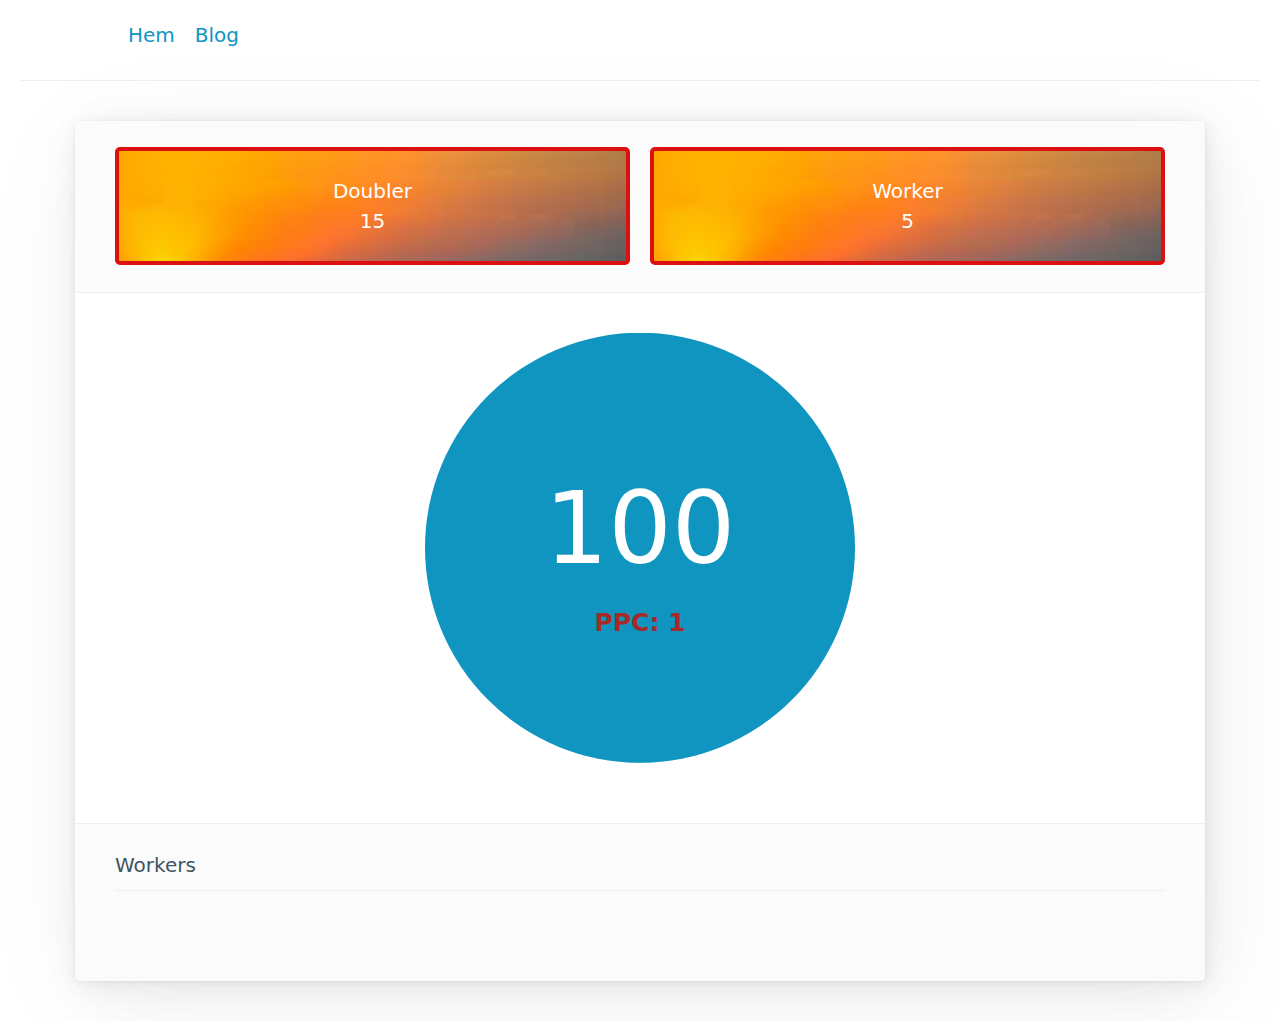
==== index.html @ b79d14ad "Deploying to gh-pages from @ Wabuuuu/Wabuuu@6d0a68a2edd0de5116f8c8593ff0d94d39f0c366 🚀" ====
<!DOCTYPE html>
<html lang="en">
	<head>
		<meta charset="utf-8" />
		<link rel="icon" href="./favicon.png" />
		<meta name="viewport" content="width=device-width" />
		<meta http-equiv="content-security-policy" content="">
		<link href="./_app/immutable/assets/_layout-8003c18b.css" rel="stylesheet">
		<link href="./_app/immutable/assets/_page-f22d7fd2.css" rel="stylesheet">
		<link rel="modulepreload" href="./_app/immutable/start-99fe7136.js">
		<link rel="modulepreload" href="./_app/immutable/chunks/index-efcbbb00.js">
		<link rel="modulepreload" href="./_app/immutable/chunks/singletons-08392291.js">
		<link rel="modulepreload" href="./_app/immutable/chunks/preload-helper-41c905a7.js">
		<link rel="modulepreload" href="./_app/immutable/components/pages/_layout.svelte-f6925622.js">
		<link rel="modulepreload" href="./_app/immutable/modules/pages/_layout.js-9cbb603b.js">
		<link rel="modulepreload" href="./_app/immutable/chunks/_layout-da46b06b.js">
		<link rel="modulepreload" href="./_app/immutable/components/pages/_page.svelte-9d8914fa.js"><!-- HEAD_svelte-1lc4dl3_START --><link rel="stylesheet" href="/pico.min.css"><style>nav {
      margin-left: 10%;
      margin-right: 10%;
    }
  </style><!-- HEAD_svelte-1lc4dl3_END -->
	</head>
	<body>
		<div style="display: contents">




<nav><ul><li><a href="/">Hem</a></li>
    <li><a href="/devblog">Blog</a></li></ul></nav>

<main class="container-fluid"><hr>

  <main class="container"><article><header><div class="grid"><button class="upgrade svelte-jpsens"><span>Doubler</span>
          <span>15</span>
        </button><button class="upgrade svelte-jpsens"><span>Worker</span>
          <span>5</span>
        </button></div></header>
  <div class="game svelte-jpsens"><button class="clicker svelte-jpsens"><span class="clicks svelte-jpsens">100</span>
      <span class="pointtext svelte-jpsens">PPC: 1</span></button></div>
  <footer><div class="panelright svelte-jpsens"><div><span>Workers</span>
        <hr>
        <div class="shop svelte-jpsens"></div></div>
      <hr></div></footer>
</article></main></main>


		<script type="module" data-sveltekit-hydrate="1b8re81">
			import { start } from "./_app/immutable/start-99fe7136.js";

			start({
				env: {},
				paths: {"base":"","assets":""},
				target: document.querySelector('[data-sveltekit-hydrate="1b8re81"]').parentNode,
				version: "1673353065762",
				hydrate: {
					node_ids: [0, 2],
					data: [null,null],
					form: null
				}
			});
		</script>
	</div>
	</body>
</html>
---- _app/immutable/assets/_layout-8003c18b.css ----
code[class*=language-],pre[class*=language-]{background:hsl(220,13%,18%);color:#abb2bf;text-shadow:0 1px rgba(0,0,0,.3);font-family:Fira Code,Fira Mono,Menlo,Consolas,DejaVu Sans Mono,monospace;direction:ltr;text-align:left;white-space:pre;word-spacing:normal;word-break:normal;line-height:1.5;-moz-tab-size:2;-o-tab-size:2;tab-size:2;-webkit-hyphens:none;-moz-hyphens:none;-ms-hyphens:none;hyphens:none}code[class*=language-]::-moz-selection,code[class*=language-] *::-moz-selection,pre[class*=language-] *::-moz-selection{background:hsl(220,13%,28%);color:inherit;text-shadow:none}code[class*=language-]::selection,code[class*=language-] *::selection,pre[class*=language-] *::selection{background:hsl(220,13%,28%);color:inherit;text-shadow:none}pre[class*=language-]{padding:1em;margin:.5em 0;overflow:auto;border-radius:.3em}:not(pre)>code[class*=language-]{padding:.2em .3em;border-radius:.3em;white-space:normal}@media print{code[class*=language-],pre[class*=language-]{text-shadow:none}}.token.comment,.token.prolog,.token.cdata{color:#5c6370}.token.doctype,.token.punctuation,.token.entity{color:#abb2bf}.token.attr-name,.token.class-name,.token.boolean,.token.constant,.token.number,.token.atrule{color:#d19a66}.token.keyword{color:#c678dd}.token.property,.token.tag,.token.symbol,.token.deleted,.token.important{color:#e06c75}.token.selector,.token.string,.token.char,.token.builtin,.token.inserted,.token.regex,.token.attr-value,.token.attr-value>.token.punctuation{color:#98c379}.token.variable,.token.operator,.token.function{color:#61afef}.token.url{color:#56b6c2}.token.attr-value>.token.punctuation.attr-equals,.token.special-attr>.token.attr-value>.token.value.css{color:#abb2bf}.language-css .token.selector{color:#e06c75}.language-css .token.property{color:#abb2bf}.language-css .token.function,.language-css .token.url>.token.function{color:#56b6c2}.language-css .token.url>.token.string.url{color:#98c379}.language-css .token.important,.language-css .token.atrule .token.rule,.language-javascript .token.operator{color:#c678dd}.language-javascript .token.template-string>.token.interpolation>.token.interpolation-punctuation.punctuation{color:#be5046}.language-json .token.operator{color:#abb2bf}.language-json .token.null.keyword{color:#d19a66}.language-markdown .token.url,.language-markdown .token.url>.token.operator,.language-markdown .token.url-reference.url>.token.string{color:#abb2bf}.language-markdown .token.url>.token.content{color:#61afef}.language-markdown .token.url>.token.url,.language-markdown .token.url-reference.url{color:#56b6c2}.language-markdown .token.blockquote.punctuation,.language-markdown .token.hr.punctuation{color:#5c6370;font-style:italic}.language-markdown .token.code-snippet{color:#98c379}.language-markdown .token.bold .token.content{color:#d19a66}.language-markdown .token.italic .token.content{color:#c678dd}.language-markdown .token.strike .token.content,.language-markdown .token.strike .token.punctuation,.language-markdown .token.list.punctuation,.language-markdown .token.title.important>.token.punctuation{color:#e06c75}.token.bold{font-weight:700}.token.comment,.token.italic{font-style:italic}.token.entity{cursor:help}.token.namespace{opacity:.8}.token.token.tab:not(:empty):before,.token.token.cr:before,.token.token.lf:before,.token.token.space:before{color:#abb2bf26;text-shadow:none}div.code-toolbar>.toolbar.toolbar>.toolbar-item{margin-right:.4em}div.code-toolbar>.toolbar.toolbar>.toolbar-item>button,div.code-toolbar>.toolbar.toolbar>.toolbar-item>a,div.code-toolbar>.toolbar.toolbar>.toolbar-item>span{background:hsl(220,13%,26%);color:#828997;padding:.1em .4em;border-radius:.3em}div.code-toolbar>.toolbar.toolbar>.toolbar-item>button:hover,div.code-toolbar>.toolbar.toolbar>.toolbar-item>button:focus,div.code-toolbar>.toolbar.toolbar>.toolbar-item>a:hover,div.code-toolbar>.toolbar.toolbar>.toolbar-item>a:focus,div.code-toolbar>.toolbar.toolbar>.toolbar-item>span:hover,div.code-toolbar>.toolbar.toolbar>.toolbar-item>span:focus{background:hsl(220,13%,28%);color:#abb2bf}.line-highlight.line-highlight{background:hsla(220,100%,80%,.04)}.line-highlight.line-highlight:before,.line-highlight.line-highlight[data-end]:after{background:hsl(220,13%,26%);color:#abb2bf;padding:.1em .6em;border-radius:.3em;box-shadow:0 2px #0003}pre[id].linkable-line-numbers.linkable-line-numbers span.line-numbers-rows>span:hover:before{background-color:#99bbff0a}.line-numbers.line-numbers .line-numbers-rows,.command-line .command-line-prompt{border-right-color:#abb2bf26}.line-numbers .line-numbers-rows>span:before,.command-line .command-line-prompt>span:before{color:#636d83}.rainbow-braces .token.token.punctuation.brace-level-1,.rainbow-braces .token.token.punctuation.brace-level-5,.rainbow-braces .token.token.punctuation.brace-level-9{color:#e06c75}.rainbow-braces .token.token.punctuation.brace-level-2,.rainbow-braces .token.token.punctuation.brace-level-6,.rainbow-braces .token.token.punctuation.brace-level-10{color:#98c379}.rainbow-braces .token.token.punctuation.brace-level-3,.rainbow-braces .token.token.punctuation.brace-level-7,.rainbow-braces .token.token.punctuation.brace-level-11{color:#61afef}.rainbow-braces .token.token.punctuation.brace-level-4,.rainbow-braces .token.token.punctuation.brace-level-8,.rainbow-braces .token.token.punctuation.brace-level-12{color:#c678dd}pre.diff-highlight>code .token.token.deleted:not(.prefix),pre>code.diff-highlight .token.token.deleted:not(.prefix){background-color:#ff526626}pre.diff-highlight>code .token.token.deleted:not(.prefix)::-moz-selection,pre.diff-highlight>code .token.token.deleted:not(.prefix) *::-moz-selection,pre>code.diff-highlight .token.token.deleted:not(.prefix)::-moz-selection,pre>code.diff-highlight .token.token.deleted:not(.prefix) *::-moz-selection{background-color:#fb566940}pre.diff-highlight>code .token.token.deleted:not(.prefix)::selection,pre.diff-highlight>code .token.token.deleted:not(.prefix) *::selection,pre>code.diff-highlight .token.token.deleted:not(.prefix)::selection,pre>code.diff-highlight .token.token.deleted:not(.prefix) *::selection{background-color:#fb566940}pre.diff-highlight>code .token.token.inserted:not(.prefix),pre>code.diff-highlight .token.token.inserted:not(.prefix){background-color:#1aff5b26}pre.diff-highlight>code .token.token.inserted:not(.prefix)::-moz-selection,pre.diff-highlight>code .token.token.inserted:not(.prefix) *::-moz-selection,pre>code.diff-highlight .token.token.inserted:not(.prefix)::-moz-selection,pre>code.diff-highlight .token.token.inserted:not(.prefix) *::-moz-selection{background-color:#38e06240}pre.diff-highlight>code .token.token.inserted:not(.prefix)::selection,pre.diff-highlight>code .token.token.inserted:not(.prefix) *::selection,pre>code.diff-highlight .token.token.inserted:not(.prefix)::selection,pre>code.diff-highlight .token.token.inserted:not(.prefix) *::selection{background-color:#38e06240}.prism-previewer.prism-previewer:before,.prism-previewer-gradient.prism-previewer-gradient div{border-color:#262931}.prism-previewer-color.prism-previewer-color:before,.prism-previewer-gradient.prism-previewer-gradient div,.prism-previewer-easing.prism-previewer-easing:before{border-radius:.3em}.prism-previewer.prism-previewer:after{border-top-color:#262931}.prism-previewer-flipped.prism-previewer-flipped.after{border-bottom-color:#262931}.prism-previewer-angle.prism-previewer-angle:before,.prism-previewer-time.prism-previewer-time:before,.prism-previewer-easing.prism-previewer-easing{background:hsl(219,13%,22%)}.prism-previewer-angle.prism-previewer-angle circle,.prism-previewer-time.prism-previewer-time circle{stroke:#abb2bf;stroke-opacity:1}.prism-previewer-easing.prism-previewer-easing circle,.prism-previewer-easing.prism-previewer-easing path,.prism-previewer-easing.prism-previewer-easing line{stroke:#abb2bf}.prism-previewer-easing.prism-previewer-easing circle{fill:transparent}
---- _app/immutable/assets/_page-f22d7fd2.css ----
.shop.svelte-jpsens{display:grid;grid-auto-flow:row;gap:8px;grid-template-rows:repeat(3,1fr);grid-template-columns:repeat(3,1fr)}.upgrade.svelte-jpsens{width:100%;height:100%;border:4px solid rgb(219,16,16);background-color:#3bb71c;background-size:cover;background-image:url([data-uri]);place-items:center;place-content:center;display:flex;flex-direction:column}.worker.svelte-jpsens{width:100%;height:100%;border:1px solid black;background-color:#808d1b;place-items:center;place-content:center;display:flex}.game.svelte-jpsens{height:50vh;display:flex;flex-direction:column;place-items:center;place-content:center}.clicker.svelte-jpsens{clip-path:circle();display:flex;height:100%;width:100%;flex-direction:column;place-items:center;place-content:center;background-image:url(https://assets.bonappetit.com/photos/5ca534485e96521ff23b382b/4:3/w_3600,h_2700,c_limit/chocolate-chip-cookie.jpg);background-size:cover;background-position:0px -100px}.panelright.svelte-jpsens{height:100%;display:flex;flex-direction:column;gap:16px}.clicks.svelte-jpsens{font-size:100px}.pointtext.svelte-jpsens{color:brown;font-size:25px;font-weight:700}
---- pico.min.css ----
@charset "UTF-8";/*!
 * Pico.css v1.5.6 (https://picocss.com)
 * Copyright 2019-2022 - Licensed under MIT
 */:root{--font-family:system-ui,-apple-system,"Segoe UI","Roboto","Ubuntu","Cantarell","Noto Sans",sans-serif,"Apple Color Emoji","Segoe UI Emoji","Segoe UI Symbol","Noto Color Emoji";--line-height:1.5;--font-weight:400;--font-size:16px;--border-radius:0.25rem;--border-width:1px;--outline-width:3px;--spacing:1rem;--typography-spacing-vertical:1.5rem;--block-spacing-vertical:calc(var(--spacing) * 2);--block-spacing-horizontal:var(--spacing);--grid-spacing-vertical:0;--grid-spacing-horizontal:var(--spacing);--form-element-spacing-vertical:0.75rem;--form-element-spacing-horizontal:1rem;--nav-element-spacing-vertical:1rem;--nav-element-spacing-horizontal:0.5rem;--nav-link-spacing-vertical:0.5rem;--nav-link-spacing-horizontal:0.5rem;--form-label-font-weight:var(--font-weight);--transition:0.2s ease-in-out;--modal-overlay-backdrop-filter:blur(0.25rem)}@media (min-width:576px){:root{--font-size:17px}}@media (min-width:768px){:root{--font-size:18px}}@media (min-width:992px){:root{--font-size:19px}}@media (min-width:1200px){:root{--font-size:20px}}@media (min-width:576px){body>footer,body>header,body>main,section{--block-spacing-vertical:calc(var(--spacing) * 2.5)}}@media (min-width:768px){body>footer,body>header,body>main,section{--block-spacing-vertical:calc(var(--spacing) * 3)}}@media (min-width:992px){body>footer,body>header,body>main,section{--block-spacing-vertical:calc(var(--spacing) * 3.5)}}@media (min-width:1200px){body>footer,body>header,body>main,section{--block-spacing-vertical:calc(var(--spacing) * 4)}}@media (min-width:576px){article{--block-spacing-horizontal:calc(var(--spacing) * 1.25)}}@media (min-width:768px){article{--block-spacing-horizontal:calc(var(--spacing) * 1.5)}}@media (min-width:992px){article{--block-spacing-horizontal:calc(var(--spacing) * 1.75)}}@media (min-width:1200px){article{--block-spacing-horizontal:calc(var(--spacing) * 2)}}dialog>article{--block-spacing-vertical:calc(var(--spacing) * 2);--block-spacing-horizontal:var(--spacing)}@media (min-width:576px){dialog>article{--block-spacing-vertical:calc(var(--spacing) * 2.5);--block-spacing-horizontal:calc(var(--spacing) * 1.25)}}@media (min-width:768px){dialog>article{--block-spacing-vertical:calc(var(--spacing) * 3);--block-spacing-horizontal:calc(var(--spacing) * 1.5)}}a{--text-decoration:none}a.contrast,a.secondary{--text-decoration:underline}small{--font-size:0.875em}h1,h2,h3,h4,h5,h6{--font-weight:700}h1{--font-size:2rem;--typography-spacing-vertical:3rem}h2{--font-size:1.75rem;--typography-spacing-vertical:2.625rem}h3{--font-size:1.5rem;--typography-spacing-vertical:2.25rem}h4{--font-size:1.25rem;--typography-spacing-vertical:1.874rem}h5{--font-size:1.125rem;--typography-spacing-vertical:1.6875rem}[type=checkbox],[type=radio]{--border-width:2px}[type=checkbox][role=switch]{--border-width:3px}tfoot td,tfoot th,thead td,thead th{--border-width:3px}:not(thead,tfoot)>*>td{--font-size:0.875em}code,kbd,pre,samp{--font-family:"Menlo","Consolas","Roboto Mono","Ubuntu Monospace","Noto Mono","Oxygen Mono","Liberation Mono",monospace,"Apple Color Emoji","Segoe UI Emoji","Segoe UI Symbol","Noto Color Emoji"}kbd{--font-weight:bolder}:root:not([data-theme=dark]),[data-theme=light]{--background-color:#fff;--color:hsl(205deg, 20%, 32%);--h1-color:hsl(205deg, 30%, 15%);--h2-color:#24333e;--h3-color:hsl(205deg, 25%, 23%);--h4-color:#374956;--h5-color:hsl(205deg, 20%, 32%);--h6-color:#4d606d;--muted-color:hsl(205deg, 10%, 50%);--muted-border-color:hsl(205deg, 20%, 94%);--primary:hsl(195deg, 85%, 41%);--primary-hover:hsl(195deg, 90%, 32%);--primary-focus:rgba(16, 149, 193, 0.125);--primary-inverse:#fff;--secondary:hsl(205deg, 15%, 41%);--secondary-hover:hsl(205deg, 20%, 32%);--secondary-focus:rgba(89, 107, 120, 0.125);--secondary-inverse:#fff;--contrast:hsl(205deg, 30%, 15%);--contrast-hover:#000;--contrast-focus:rgba(89, 107, 120, 0.125);--contrast-inverse:#fff;--mark-background-color:#fff2ca;--mark-color:#543a26;--ins-color:#388e3c;--del-color:#c62828;--blockquote-border-color:var(--muted-border-color);--blockquote-footer-color:var(--muted-color);--button-box-shadow:0 0 0 rgba(0, 0, 0, 0);--button-hover-box-shadow:0 0 0 rgba(0, 0, 0, 0);--form-element-background-color:transparent;--form-element-border-color:hsl(205deg, 14%, 68%);--form-element-color:var(--color);--form-element-placeholder-color:var(--muted-color);--form-element-active-background-color:transparent;--form-element-active-border-color:var(--primary);--form-element-focus-color:var(--primary-focus);--form-element-disabled-background-color:hsl(205deg, 18%, 86%);--form-element-disabled-border-color:hsl(205deg, 14%, 68%);--form-element-disabled-opacity:0.5;--form-element-invalid-border-color:#c62828;--form-element-invalid-active-border-color:#d32f2f;--form-element-invalid-focus-color:rgba(211, 47, 47, 0.125);--form-element-valid-border-color:#388e3c;--form-element-valid-active-border-color:#43a047;--form-element-valid-focus-color:rgba(67, 160, 71, 0.125);--switch-background-color:hsl(205deg, 16%, 77%);--switch-color:var(--primary-inverse);--switch-checked-background-color:var(--primary);--range-border-color:hsl(205deg, 18%, 86%);--range-active-border-color:hsl(205deg, 16%, 77%);--range-thumb-border-color:var(--background-color);--range-thumb-color:var(--secondary);--range-thumb-hover-color:var(--secondary-hover);--range-thumb-active-color:var(--primary);--table-border-color:var(--muted-border-color);--table-row-stripped-background-color:#f6f8f9;--code-background-color:hsl(205deg, 20%, 94%);--code-color:var(--muted-color);--code-kbd-background-color:var(--contrast);--code-kbd-color:var(--contrast-inverse);--code-tag-color:hsl(330deg, 40%, 50%);--code-property-color:hsl(185deg, 40%, 40%);--code-value-color:hsl(40deg, 20%, 50%);--code-comment-color:hsl(205deg, 14%, 68%);--accordion-border-color:var(--muted-border-color);--accordion-close-summary-color:var(--color);--accordion-open-summary-color:var(--muted-color);--card-background-color:var(--background-color);--card-border-color:var(--muted-border-color);--card-box-shadow:0.0145rem 0.029rem 0.174rem rgba(27, 40, 50, 0.01698),0.0335rem 0.067rem 0.402rem rgba(27, 40, 50, 0.024),0.0625rem 0.125rem 0.75rem rgba(27, 40, 50, 0.03),0.1125rem 0.225rem 1.35rem rgba(27, 40, 50, 0.036),0.2085rem 0.417rem 2.502rem rgba(27, 40, 50, 0.04302),0.5rem 1rem 6rem rgba(27, 40, 50, 0.06),0 0 0 0.0625rem rgba(27, 40, 50, 0.015);--card-sectionning-background-color:#fbfbfc;--dropdown-background-color:#fbfbfc;--dropdown-border-color:#e1e6eb;--dropdown-box-shadow:var(--card-box-shadow);--dropdown-color:var(--color);--dropdown-hover-background-color:hsl(205deg, 20%, 94%);--modal-overlay-background-color:rgba(213, 220, 226, 0.7);--progress-background-color:hsl(205deg, 18%, 86%);--progress-color:var(--primary);--loading-spinner-opacity:0.5;--tooltip-background-color:var(--contrast);--tooltip-color:var(--contrast-inverse);--icon-checkbox:url("data:image/svg+xml,%3Csvg xmlns='http://www.w3.org/2000/svg' width='24' height='24' viewBox='0 0 24 24' fill='none' stroke='rgb(255, 255, 255)' stroke-width='4' stroke-linecap='round' stroke-linejoin='round'%3E%3Cpolyline points='20 6 9 17 4 12'%3E%3C/polyline%3E%3C/svg%3E");--icon-chevron:url("data:image/svg+xml,%3Csvg xmlns='http://www.w3.org/2000/svg' width='24' height='24' viewBox='0 0 24 24' fill='none' stroke='rgb(65, 84, 98)' stroke-width='2' stroke-linecap='round' stroke-linejoin='round'%3E%3Cpolyline points='6 9 12 15 18 9'%3E%3C/polyline%3E%3C/svg%3E");--icon-chevron-button:url("data:image/svg+xml,%3Csvg xmlns='http://www.w3.org/2000/svg' width='24' height='24' viewBox='0 0 24 24' fill='none' stroke='rgb(255, 255, 255)' stroke-width='2' stroke-linecap='round' stroke-linejoin='round'%3E%3Cpolyline points='6 9 12 15 18 9'%3E%3C/polyline%3E%3C/svg%3E");--icon-chevron-button-inverse:url("data:image/svg+xml,%3Csvg xmlns='http://www.w3.org/2000/svg' width='24' height='24' viewBox='0 0 24 24' fill='none' stroke='rgb(255, 255, 255)' stroke-width='2' stroke-linecap='round' stroke-linejoin='round'%3E%3Cpolyline points='6 9 12 15 18 9'%3E%3C/polyline%3E%3C/svg%3E");--icon-close:url("data:image/svg+xml,%3Csvg xmlns='http://www.w3.org/2000/svg' width='24' height='24' viewBox='0 0 24 24' fill='none' stroke='rgb(115, 130, 140)' stroke-width='4' stroke-linecap='round' stroke-linejoin='round'%3E%3Cline x1='18' y1='6' x2='6' y2='18'%3E%3C/line%3E%3Cline x1='6' y1='6' x2='18' y2='18'%3E%3C/line%3E%3C/svg%3E");--icon-date:url("data:image/svg+xml,%3Csvg xmlns='http://www.w3.org/2000/svg' width='24' height='24' viewBox='0 0 24 24' fill='none' stroke='rgb(65, 84, 98)' stroke-width='2' stroke-linecap='round' stroke-linejoin='round'%3E%3Crect x='3' y='4' width='18' height='18' rx='2' ry='2'%3E%3C/rect%3E%3Cline x1='16' y1='2' x2='16' y2='6'%3E%3C/line%3E%3Cline x1='8' y1='2' x2='8' y2='6'%3E%3C/line%3E%3Cline x1='3' y1='10' x2='21' y2='10'%3E%3C/line%3E%3C/svg%3E");--icon-invalid:url("data:image/svg+xml,%3Csvg xmlns='http://www.w3.org/2000/svg' width='24' height='24' viewBox='0 0 24 24' fill='none' stroke='rgb(198, 40, 40)' stroke-width='2' stroke-linecap='round' stroke-linejoin='round'%3E%3Ccircle cx='12' cy='12' r='10'%3E%3C/circle%3E%3Cline x1='12' y1='8' x2='12' y2='12'%3E%3C/line%3E%3Cline x1='12' y1='16' x2='12.01' y2='16'%3E%3C/line%3E%3C/svg%3E");--icon-minus:url("data:image/svg+xml,%3Csvg xmlns='http://www.w3.org/2000/svg' width='24' height='24' viewBox='0 0 24 24' fill='none' stroke='rgb(255, 255, 255)' stroke-width='4' stroke-linecap='round' stroke-linejoin='round'%3E%3Cline x1='5' y1='12' x2='19' y2='12'%3E%3C/line%3E%3C/svg%3E");--icon-search:url("data:image/svg+xml,%3Csvg xmlns='http://www.w3.org/2000/svg' width='24' height='24' viewBox='0 0 24 24' fill='none' stroke='rgb(65, 84, 98)' stroke-width='2' stroke-linecap='round' stroke-linejoin='round'%3E%3Ccircle cx='11' cy='11' r='8'%3E%3C/circle%3E%3Cline x1='21' y1='21' x2='16.65' y2='16.65'%3E%3C/line%3E%3C/svg%3E");--icon-time:url("data:image/svg+xml,%3Csvg xmlns='http://www.w3.org/2000/svg' width='24' height='24' viewBox='0 0 24 24' fill='none' stroke='rgb(65, 84, 98)' stroke-width='2' stroke-linecap='round' stroke-linejoin='round'%3E%3Ccircle cx='12' cy='12' r='10'%3E%3C/circle%3E%3Cpolyline points='12 6 12 12 16 14'%3E%3C/polyline%3E%3C/svg%3E");--icon-valid:url("data:image/svg+xml,%3Csvg xmlns='http://www.w3.org/2000/svg' width='24' height='24' viewBox='0 0 24 24' fill='none' stroke='rgb(56, 142, 60)' stroke-width='3' stroke-linecap='round' stroke-linejoin='round'%3E%3Cpolyline points='20 6 9 17 4 12'%3E%3C/polyline%3E%3C/svg%3E");color-scheme:light}@media only screen and (prefers-color-scheme:dark){:root:not([data-theme=light]){--background-color:#11191f;--color:hsl(205deg, 16%, 77%);--h1-color:hsl(205deg, 20%, 94%);--h2-color:#e1e6eb;--h3-color:hsl(205deg, 18%, 86%);--h4-color:#c8d1d8;--h5-color:hsl(205deg, 16%, 77%);--h6-color:#afbbc4;--muted-color:hsl(205deg, 10%, 50%);--muted-border-color:#1f2d38;--primary:hsl(195deg, 85%, 41%);--primary-hover:hsl(195deg, 80%, 50%);--primary-focus:rgba(16, 149, 193, 0.25);--primary-inverse:#fff;--secondary:hsl(205deg, 15%, 41%);--secondary-hover:hsl(205deg, 10%, 50%);--secondary-focus:rgba(115, 130, 140, 0.25);--secondary-inverse:#fff;--contrast:hsl(205deg, 20%, 94%);--contrast-hover:#fff;--contrast-focus:rgba(115, 130, 140, 0.25);--contrast-inverse:#000;--mark-background-color:#d1c284;--mark-color:#11191f;--ins-color:#388e3c;--del-color:#c62828;--blockquote-border-color:var(--muted-border-color);--blockquote-footer-color:var(--muted-color);--button-box-shadow:0 0 0 rgba(0, 0, 0, 0);--button-hover-box-shadow:0 0 0 rgba(0, 0, 0, 0);--form-element-background-color:#11191f;--form-element-border-color:#374956;--form-element-color:var(--color);--form-element-placeholder-color:var(--muted-color);--form-element-active-background-color:var(--form-element-background-color);--form-element-active-border-color:var(--primary);--form-element-focus-color:var(--primary-focus);--form-element-disabled-background-color:hsl(205deg, 25%, 23%);--form-element-disabled-border-color:hsl(205deg, 20%, 32%);--form-element-disabled-opacity:0.5;--form-element-invalid-border-color:#b71c1c;--form-element-invalid-active-border-color:#c62828;--form-element-invalid-focus-color:rgba(198, 40, 40, 0.25);--form-element-valid-border-color:#2e7d32;--form-element-valid-active-border-color:#388e3c;--form-element-valid-focus-color:rgba(56, 142, 60, 0.25);--switch-background-color:#374956;--switch-color:var(--primary-inverse);--switch-checked-background-color:var(--primary);--range-border-color:#24333e;--range-active-border-color:hsl(205deg, 25%, 23%);--range-thumb-border-color:var(--background-color);--range-thumb-color:var(--secondary);--range-thumb-hover-color:var(--secondary-hover);--range-thumb-active-color:var(--primary);--table-border-color:var(--muted-border-color);--table-row-stripped-background-color:rgba(115, 130, 140, 0.05);--code-background-color:#18232c;--code-color:var(--muted-color);--code-kbd-background-color:var(--contrast);--code-kbd-color:var(--contrast-inverse);--code-tag-color:hsl(330deg, 30%, 50%);--code-property-color:hsl(185deg, 30%, 50%);--code-value-color:hsl(40deg, 10%, 50%);--code-comment-color:#4d606d;--accordion-border-color:var(--muted-border-color);--accordion-active-summary-color:var(--primary);--accordion-close-summary-color:var(--color);--accordion-open-summary-color:var(--muted-color);--card-background-color:#141e26;--card-border-color:var(--card-background-color);--card-box-shadow:0.0145rem 0.029rem 0.174rem rgba(0, 0, 0, 0.01698),0.0335rem 0.067rem 0.402rem rgba(0, 0, 0, 0.024),0.0625rem 0.125rem 0.75rem rgba(0, 0, 0, 0.03),0.1125rem 0.225rem 1.35rem rgba(0, 0, 0, 0.036),0.2085rem 0.417rem 2.502rem rgba(0, 0, 0, 0.04302),0.5rem 1rem 6rem rgba(0, 0, 0, 0.06),0 0 0 0.0625rem rgba(0, 0, 0, 0.015);--card-sectionning-background-color:#18232c;--dropdown-background-color:hsl(205deg, 30%, 15%);--dropdown-border-color:#24333e;--dropdown-box-shadow:var(--card-box-shadow);--dropdown-color:var(--color);--dropdown-hover-background-color:rgba(36, 51, 62, 0.75);--modal-overlay-background-color:rgba(36, 51, 62, 0.8);--progress-background-color:#24333e;--progress-color:var(--primary);--loading-spinner-opacity:0.5;--tooltip-background-color:var(--contrast);--tooltip-color:var(--contrast-inverse);--icon-checkbox:url("data:image/svg+xml,%3Csvg xmlns='http://www.w3.org/2000/svg' width='24' height='24' viewBox='0 0 24 24' fill='none' stroke='rgb(255, 255, 255)' stroke-width='4' stroke-linecap='round' stroke-linejoin='round'%3E%3Cpolyline points='20 6 9 17 4 12'%3E%3C/polyline%3E%3C/svg%3E");--icon-chevron:url("data:image/svg+xml,%3Csvg xmlns='http://www.w3.org/2000/svg' width='24' height='24' viewBox='0 0 24 24' fill='none' stroke='rgb(162, 175, 185)' stroke-width='2' stroke-linecap='round' stroke-linejoin='round'%3E%3Cpolyline points='6 9 12 15 18 9'%3E%3C/polyline%3E%3C/svg%3E");--icon-chevron-button:url("data:image/svg+xml,%3Csvg xmlns='http://www.w3.org/2000/svg' width='24' height='24' viewBox='0 0 24 24' fill='none' stroke='rgb(255, 255, 255)' stroke-width='2' stroke-linecap='round' stroke-linejoin='round'%3E%3Cpolyline points='6 9 12 15 18 9'%3E%3C/polyline%3E%3C/svg%3E");--icon-chevron-button-inverse:url("data:image/svg+xml,%3Csvg xmlns='http://www.w3.org/2000/svg' width='24' height='24' viewBox='0 0 24 24' fill='none' stroke='rgb(0, 0, 0)' stroke-width='2' stroke-linecap='round' stroke-linejoin='round'%3E%3Cpolyline points='6 9 12 15 18 9'%3E%3C/polyline%3E%3C/svg%3E");--icon-close:url("data:image/svg+xml,%3Csvg xmlns='http://www.w3.org/2000/svg' width='24' height='24' viewBox='0 0 24 24' fill='none' stroke='rgb(115, 130, 140)' stroke-width='4' stroke-linecap='round' stroke-linejoin='round'%3E%3Cline x1='18' y1='6' x2='6' y2='18'%3E%3C/line%3E%3Cline x1='6' y1='6' x2='18' y2='18'%3E%3C/line%3E%3C/svg%3E");--icon-date:url("data:image/svg+xml,%3Csvg xmlns='http://www.w3.org/2000/svg' width='24' height='24' viewBox='0 0 24 24' fill='none' stroke='rgb(162, 175, 185)' stroke-width='2' stroke-linecap='round' stroke-linejoin='round'%3E%3Crect x='3' y='4' width='18' height='18' rx='2' ry='2'%3E%3C/rect%3E%3Cline x1='16' y1='2' x2='16' y2='6'%3E%3C/line%3E%3Cline x1='8' y1='2' x2='8' y2='6'%3E%3C/line%3E%3Cline x1='3' y1='10' x2='21' y2='10'%3E%3C/line%3E%3C/svg%3E");--icon-invalid:url("data:image/svg+xml,%3Csvg xmlns='http://www.w3.org/2000/svg' width='24' height='24' viewBox='0 0 24 24' fill='none' stroke='rgb(183, 28, 28)' stroke-width='2' stroke-linecap='round' stroke-linejoin='round'%3E%3Ccircle cx='12' cy='12' r='10'%3E%3C/circle%3E%3Cline x1='12' y1='8' x2='12' y2='12'%3E%3C/line%3E%3Cline x1='12' y1='16' x2='12.01' y2='16'%3E%3C/line%3E%3C/svg%3E");--icon-minus:url("data:image/svg+xml,%3Csvg xmlns='http://www.w3.org/2000/svg' width='24' height='24' viewBox='0 0 24 24' fill='none' stroke='rgb(255, 255, 255)' stroke-width='4' stroke-linecap='round' stroke-linejoin='round'%3E%3Cline x1='5' y1='12' x2='19' y2='12'%3E%3C/line%3E%3C/svg%3E");--icon-search:url("data:image/svg+xml,%3Csvg xmlns='http://www.w3.org/2000/svg' width='24' height='24' viewBox='0 0 24 24' fill='none' stroke='rgb(162, 175, 185)' stroke-width='2' stroke-linecap='round' stroke-linejoin='round'%3E%3Ccircle cx='11' cy='11' r='8'%3E%3C/circle%3E%3Cline x1='21' y1='21' x2='16.65' y2='16.65'%3E%3C/line%3E%3C/svg%3E");--icon-time:url("data:image/svg+xml,%3Csvg xmlns='http://www.w3.org/2000/svg' width='24' height='24' viewBox='0 0 24 24' fill='none' stroke='rgb(162, 175, 185)' stroke-width='2' stroke-linecap='round' stroke-linejoin='round'%3E%3Ccircle cx='12' cy='12' r='10'%3E%3C/circle%3E%3Cpolyline points='12 6 12 12 16 14'%3E%3C/polyline%3E%3C/svg%3E");--icon-valid:url("data:image/svg+xml,%3Csvg xmlns='http://www.w3.org/2000/svg' width='24' height='24' viewBox='0 0 24 24' fill='none' stroke='rgb(46, 125, 50)' stroke-width='3' stroke-linecap='round' stroke-linejoin='round'%3E%3Cpolyline points='20 6 9 17 4 12'%3E%3C/polyline%3E%3C/svg%3E");color-scheme:dark}}[data-theme=dark]{--background-color:#11191f;--color:hsl(205deg, 16%, 77%);--h1-color:hsl(205deg, 20%, 94%);--h2-color:#e1e6eb;--h3-color:hsl(205deg, 18%, 86%);--h4-color:#c8d1d8;--h5-color:hsl(205deg, 16%, 77%);--h6-color:#afbbc4;--muted-color:hsl(205deg, 10%, 50%);--muted-border-color:#1f2d38;--primary:hsl(195deg, 85%, 41%);--primary-hover:hsl(195deg, 80%, 50%);--primary-focus:rgba(16, 149, 193, 0.25);--primary-inverse:#fff;--secondary:hsl(205deg, 15%, 41%);--secondary-hover:hsl(205deg, 10%, 50%);--secondary-focus:rgba(115, 130, 140, 0.25);--secondary-inverse:#fff;--contrast:hsl(205deg, 20%, 94%);--contrast-hover:#fff;--contrast-focus:rgba(115, 130, 140, 0.25);--contrast-inverse:#000;--mark-background-color:#d1c284;--mark-color:#11191f;--ins-color:#388e3c;--del-color:#c62828;--blockquote-border-color:var(--muted-border-color);--blockquote-footer-color:var(--muted-color);--button-box-shadow:0 0 0 rgba(0, 0, 0, 0);--button-hover-box-shadow:0 0 0 rgba(0, 0, 0, 0);--form-element-background-color:#11191f;--form-element-border-color:#374956;--form-element-color:var(--color);--form-element-placeholder-color:var(--muted-color);--form-element-active-background-color:var(--form-element-background-color);--form-element-active-border-color:var(--primary);--form-element-focus-color:var(--primary-focus);--form-element-disabled-background-color:hsl(205deg, 25%, 23%);--form-element-disabled-border-color:hsl(205deg, 20%, 32%);--form-element-disabled-opacity:0.5;--form-element-invalid-border-color:#b71c1c;--form-element-invalid-active-border-color:#c62828;--form-element-invalid-focus-color:rgba(198, 40, 40, 0.25);--form-element-valid-border-color:#2e7d32;--form-element-valid-active-border-color:#388e3c;--form-element-valid-focus-color:rgba(56, 142, 60, 0.25);--switch-background-color:#374956;--switch-color:var(--primary-inverse);--switch-checked-background-color:var(--primary);--range-border-color:#24333e;--range-active-border-color:hsl(205deg, 25%, 23%);--range-thumb-border-color:var(--background-color);--range-thumb-color:var(--secondary);--range-thumb-hover-color:var(--secondary-hover);--range-thumb-active-color:var(--primary);--table-border-color:var(--muted-border-color);--table-row-stripped-background-color:rgba(115, 130, 140, 0.05);--code-background-color:#18232c;--code-color:var(--muted-color);--code-kbd-background-color:var(--contrast);--code-kbd-color:var(--contrast-inverse);--code-tag-color:hsl(330deg, 30%, 50%);--code-property-color:hsl(185deg, 30%, 50%);--code-value-color:hsl(40deg, 10%, 50%);--code-comment-color:#4d606d;--accordion-border-color:var(--muted-border-color);--accordion-active-summary-color:var(--primary);--accordion-close-summary-color:var(--color);--accordion-open-summary-color:var(--muted-color);--card-background-color:#141e26;--card-border-color:var(--card-background-color);--card-box-shadow:0.0145rem 0.029rem 0.174rem rgba(0, 0, 0, 0.01698),0.0335rem 0.067rem 0.402rem rgba(0, 0, 0, 0.024),0.0625rem 0.125rem 0.75rem rgba(0, 0, 0, 0.03),0.1125rem 0.225rem 1.35rem rgba(0, 0, 0, 0.036),0.2085rem 0.417rem 2.502rem rgba(0, 0, 0, 0.04302),0.5rem 1rem 6rem rgba(0, 0, 0, 0.06),0 0 0 0.0625rem rgba(0, 0, 0, 0.015);--card-sectionning-background-color:#18232c;--dropdown-background-color:hsl(205deg, 30%, 15%);--dropdown-border-color:#24333e;--dropdown-box-shadow:var(--card-box-shadow);--dropdown-color:var(--color);--dropdown-hover-background-color:rgba(36, 51, 62, 0.75);--modal-overlay-background-color:rgba(36, 51, 62, 0.8);--progress-background-color:#24333e;--progress-color:var(--primary);--loading-spinner-opacity:0.5;--tooltip-background-color:var(--contrast);--tooltip-color:var(--contrast-inverse);--icon-checkbox:url("data:image/svg+xml,%3Csvg xmlns='http://www.w3.org/2000/svg' width='24' height='24' viewBox='0 0 24 24' fill='none' stroke='rgb(255, 255, 255)' stroke-width='4' stroke-linecap='round' stroke-linejoin='round'%3E%3Cpolyline points='20 6 9 17 4 12'%3E%3C/polyline%3E%3C/svg%3E");--icon-chevron:url("data:image/svg+xml,%3Csvg xmlns='http://www.w3.org/2000/svg' width='24' height='24' viewBox='0 0 24 24' fill='none' stroke='rgb(162, 175, 185)' stroke-width='2' stroke-linecap='round' stroke-linejoin='round'%3E%3Cpolyline points='6 9 12 15 18 9'%3E%3C/polyline%3E%3C/svg%3E");--icon-chevron-button:url("data:image/svg+xml,%3Csvg xmlns='http://www.w3.org/2000/svg' width='24' height='24' viewBox='0 0 24 24' fill='none' stroke='rgb(255, 255, 255)' stroke-width='2' stroke-linecap='round' stroke-linejoin='round'%3E%3Cpolyline points='6 9 12 15 18 9'%3E%3C/polyline%3E%3C/svg%3E");--icon-chevron-button-inverse:url("data:image/svg+xml,%3Csvg xmlns='http://www.w3.org/2000/svg' width='24' height='24' viewBox='0 0 24 24' fill='none' stroke='rgb(0, 0, 0)' stroke-width='2' stroke-linecap='round' stroke-linejoin='round'%3E%3Cpolyline points='6 9 12 15 18 9'%3E%3C/polyline%3E%3C/svg%3E");--icon-close:url("data:image/svg+xml,%3Csvg xmlns='http://www.w3.org/2000/svg' width='24' height='24' viewBox='0 0 24 24' fill='none' stroke='rgb(115, 130, 140)' stroke-width='4' stroke-linecap='round' stroke-linejoin='round'%3E%3Cline x1='18' y1='6' x2='6' y2='18'%3E%3C/line%3E%3Cline x1='6' y1='6' x2='18' y2='18'%3E%3C/line%3E%3C/svg%3E");--icon-date:url("data:image/svg+xml,%3Csvg xmlns='http://www.w3.org/2000/svg' width='24' height='24' viewBox='0 0 24 24' fill='none' stroke='rgb(162, 175, 185)' stroke-width='2' stroke-linecap='round' stroke-linejoin='round'%3E%3Crect x='3' y='4' width='18' height='18' rx='2' ry='2'%3E%3C/rect%3E%3Cline x1='16' y1='2' x2='16' y2='6'%3E%3C/line%3E%3Cline x1='8' y1='2' x2='8' y2='6'%3E%3C/line%3E%3Cline x1='3' y1='10' x2='21' y2='10'%3E%3C/line%3E%3C/svg%3E");--icon-invalid:url("data:image/svg+xml,%3Csvg xmlns='http://www.w3.org/2000/svg' width='24' height='24' viewBox='0 0 24 24' fill='none' stroke='rgb(183, 28, 28)' stroke-width='2' stroke-linecap='round' stroke-linejoin='round'%3E%3Ccircle cx='12' cy='12' r='10'%3E%3C/circle%3E%3Cline x1='12' y1='8' x2='12' y2='12'%3E%3C/line%3E%3Cline x1='12' y1='16' x2='12.01' y2='16'%3E%3C/line%3E%3C/svg%3E");--icon-minus:url("data:image/svg+xml,%3Csvg xmlns='http://www.w3.org/2000/svg' width='24' height='24' viewBox='0 0 24 24' fill='none' stroke='rgb(255, 255, 255)' stroke-width='4' stroke-linecap='round' stroke-linejoin='round'%3E%3Cline x1='5' y1='12' x2='19' y2='12'%3E%3C/line%3E%3C/svg%3E");--icon-search:url("data:image/svg+xml,%3Csvg xmlns='http://www.w3.org/2000/svg' width='24' height='24' viewBox='0 0 24 24' fill='none' stroke='rgb(162, 175, 185)' stroke-width='2' stroke-linecap='round' stroke-linejoin='round'%3E%3Ccircle cx='11' cy='11' r='8'%3E%3C/circle%3E%3Cline x1='21' y1='21' x2='16.65' y2='16.65'%3E%3C/line%3E%3C/svg%3E");--icon-time:url("data:image/svg+xml,%3Csvg xmlns='http://www.w3.org/2000/svg' width='24' height='24' viewBox='0 0 24 24' fill='none' stroke='rgb(162, 175, 185)' stroke-width='2' stroke-linecap='round' stroke-linejoin='round'%3E%3Ccircle cx='12' cy='12' r='10'%3E%3C/circle%3E%3Cpolyline points='12 6 12 12 16 14'%3E%3C/polyline%3E%3C/svg%3E");--icon-valid:url("data:image/svg+xml,%3Csvg xmlns='http://www.w3.org/2000/svg' width='24' height='24' viewBox='0 0 24 24' fill='none' stroke='rgb(46, 125, 50)' stroke-width='3' stroke-linecap='round' stroke-linejoin='round'%3E%3Cpolyline points='20 6 9 17 4 12'%3E%3C/polyline%3E%3C/svg%3E");color-scheme:dark}[type=checkbox],[type=radio],[type=range],progress{accent-color:var(--primary)}*,::after,::before{box-sizing:border-box;background-repeat:no-repeat}::after,::before{text-decoration:inherit;vertical-align:inherit}:where(:root){-webkit-tap-highlight-color:transparent;-webkit-text-size-adjust:100%;-moz-text-size-adjust:100%;text-size-adjust:100%;background-color:var(--background-color);color:var(--color);font-weight:var(--font-weight);font-size:var(--font-size);line-height:var(--line-height);font-family:var(--font-family);text-rendering:optimizeLegibility;overflow-wrap:break-word;cursor:default;-moz-tab-size:4;-o-tab-size:4;tab-size:4}main{display:block}body{width:100%;margin:0}body>footer,body>header,body>main{width:100%;margin-right:auto;margin-left:auto;padding:var(--block-spacing-vertical) 0}.container,.container-fluid{width:100%;margin-right:auto;margin-left:auto;padding-right:var(--spacing);padding-left:var(--spacing)}@media (min-width:576px){.container{max-width:510px;padding-right:0;padding-left:0}}@media (min-width:768px){.container{max-width:700px}}@media (min-width:992px){.container{max-width:920px}}@media (min-width:1200px){.container{max-width:1130px}}section{margin-bottom:var(--block-spacing-vertical)}.grid{grid-column-gap:var(--grid-spacing-horizontal);grid-row-gap:var(--grid-spacing-vertical);display:grid;grid-template-columns:1fr;margin:0}@media (min-width:992px){.grid{grid-template-columns:repeat(auto-fit,minmax(0%,1fr))}}.grid>*{min-width:0}figure{display:block;margin:0;padding:0;overflow-x:auto}figure figcaption{padding:calc(var(--spacing) * .5) 0;color:var(--muted-color)}b,strong{font-weight:bolder}sub,sup{position:relative;font-size:.75em;line-height:0;vertical-align:baseline}sub{bottom:-.25em}sup{top:-.5em}address,blockquote,dl,figure,form,ol,p,pre,table,ul{margin-top:0;margin-bottom:var(--typography-spacing-vertical);color:var(--color);font-style:normal;font-weight:var(--font-weight);font-size:var(--font-size)}[role=link],a{--color:var(--primary);--background-color:transparent;outline:0;background-color:var(--background-color);color:var(--color);-webkit-text-decoration:var(--text-decoration);text-decoration:var(--text-decoration);transition:background-color var(--transition),color var(--transition),box-shadow var(--transition),-webkit-text-decoration var(--transition);transition:background-color var(--transition),color var(--transition),text-decoration var(--transition),box-shadow var(--transition);transition:background-color var(--transition),color var(--transition),text-decoration var(--transition),box-shadow var(--transition),-webkit-text-decoration var(--transition)}[role=link]:is([aria-current],:hover,:active,:focus),a:is([aria-current],:hover,:active,:focus){--color:var(--primary-hover);--text-decoration:underline}[role=link]:focus,a:focus{--background-color:var(--primary-focus)}[role=link].secondary,a.secondary{--color:var(--secondary)}[role=link].secondary:is([aria-current],:hover,:active,:focus),a.secondary:is([aria-current],:hover,:active,:focus){--color:var(--secondary-hover)}[role=link].secondary:focus,a.secondary:focus{--background-color:var(--secondary-focus)}[role=link].contrast,a.contrast{--color:var(--contrast)}[role=link].contrast:is([aria-current],:hover,:active,:focus),a.contrast:is([aria-current],:hover,:active,:focus){--color:var(--contrast-hover)}[role=link].contrast:focus,a.contrast:focus{--background-color:var(--contrast-focus)}h1,h2,h3,h4,h5,h6{margin-top:0;margin-bottom:var(--typography-spacing-vertical);color:var(--color);font-weight:var(--font-weight);font-size:var(--font-size);font-family:var(--font-family)}h1{--color:var(--h1-color)}h2{--color:var(--h2-color)}h3{--color:var(--h3-color)}h4{--color:var(--h4-color)}h5{--color:var(--h5-color)}h6{--color:var(--h6-color)}:where(address,blockquote,dl,figure,form,ol,p,pre,table,ul)~:is(h1,h2,h3,h4,h5,h6){margin-top:var(--typography-spacing-vertical)}.headings,hgroup{margin-bottom:var(--typography-spacing-vertical)}.headings>*,hgroup>*{margin-bottom:0}.headings>:last-child,hgroup>:last-child{--color:var(--muted-color);--font-weight:unset;font-size:1rem;font-family:unset}p{margin-bottom:var(--typography-spacing-vertical)}small{font-size:var(--font-size)}:where(dl,ol,ul){padding-right:0;padding-left:var(--spacing);-webkit-padding-start:var(--spacing);padding-inline-start:var(--spacing);-webkit-padding-end:0;padding-inline-end:0}:where(dl,ol,ul) li{margin-bottom:calc(var(--typography-spacing-vertical) * .25)}:where(dl,ol,ul) :is(dl,ol,ul){margin:0;margin-top:calc(var(--typography-spacing-vertical) * .25)}ul li{list-style:square}mark{padding:.125rem .25rem;background-color:var(--mark-background-color);color:var(--mark-color);vertical-align:baseline}blockquote{display:block;margin:var(--typography-spacing-vertical) 0;padding:var(--spacing);border-right:none;border-left:.25rem solid var(--blockquote-border-color);-webkit-border-start:0.25rem solid var(--blockquote-border-color);border-inline-start:0.25rem solid var(--blockquote-border-color);-webkit-border-end:none;border-inline-end:none}blockquote footer{margin-top:calc(var(--typography-spacing-vertical) * .5);color:var(--blockquote-footer-color)}abbr[title]{border-bottom:1px dotted;text-decoration:none;cursor:help}ins{color:var(--ins-color);text-decoration:none}del{color:var(--del-color)}::-moz-selection{background-color:var(--primary-focus)}::selection{background-color:var(--primary-focus)}:where(audio,canvas,iframe,img,svg,video){vertical-align:middle}audio,video{display:inline-block}audio:not([controls]){display:none;height:0}:where(iframe){border-style:none}img{max-width:100%;height:auto;border-style:none}:where(svg:not([fill])){fill:currentColor}svg:not(:root){overflow:hidden}button{margin:0;overflow:visible;font-family:inherit;text-transform:none}[type=button],[type=reset],[type=submit],button{-webkit-appearance:button}button{display:block;width:100%;margin-bottom:var(--spacing)}[role=button]{display:inline-block;text-decoration:none}[role=button],button,input[type=button],input[type=reset],input[type=submit]{--background-color:var(--primary);--border-color:var(--primary);--color:var(--primary-inverse);--box-shadow:var(--button-box-shadow, 0 0 0 rgba(0, 0, 0, 0));padding:var(--form-element-spacing-vertical) var(--form-element-spacing-horizontal);border:var(--border-width) solid var(--border-color);border-radius:var(--border-radius);outline:0;background-color:var(--background-color);box-shadow:var(--box-shadow);color:var(--color);font-weight:var(--font-weight);font-size:1rem;line-height:var(--line-height);text-align:center;cursor:pointer;transition:background-color var(--transition),border-color var(--transition),color var(--transition),box-shadow var(--transition)}[role=button]:is([aria-current],:hover,:active,:focus),button:is([aria-current],:hover,:active,:focus),input[type=button]:is([aria-current],:hover,:active,:focus),input[type=reset]:is([aria-current],:hover,:active,:focus),input[type=submit]:is([aria-current],:hover,:active,:focus){--background-color:var(--primary-hover);--border-color:var(--primary-hover);--box-shadow:var(--button-hover-box-shadow, 0 0 0 rgba(0, 0, 0, 0));--color:var(--primary-inverse)}[role=button]:focus,button:focus,input[type=button]:focus,input[type=reset]:focus,input[type=submit]:focus{--box-shadow:var(--button-hover-box-shadow, 0 0 0 rgba(0, 0, 0, 0)),0 0 0 var(--outline-width) var(--primary-focus)}:is(button,input[type=submit],input[type=button],[role=button]).secondary,input[type=reset]{--background-color:var(--secondary);--border-color:var(--secondary);--color:var(--secondary-inverse);cursor:pointer}:is(button,input[type=submit],input[type=button],[role=button]).secondary:is([aria-current],:hover,:active,:focus),input[type=reset]:is([aria-current],:hover,:active,:focus){--background-color:var(--secondary-hover);--border-color:var(--secondary-hover);--color:var(--secondary-inverse)}:is(button,input[type=submit],input[type=button],[role=button]).secondary:focus,input[type=reset]:focus{--box-shadow:var(--button-hover-box-shadow, 0 0 0 rgba(0, 0, 0, 0)),0 0 0 var(--outline-width) var(--secondary-focus)}:is(button,input[type=submit],input[type=button],[role=button]).contrast{--background-color:var(--contrast);--border-color:var(--contrast);--color:var(--contrast-inverse)}:is(button,input[type=submit],input[type=button],[role=button]).contrast:is([aria-current],:hover,:active,:focus){--background-color:var(--contrast-hover);--border-color:var(--contrast-hover);--color:var(--contrast-inverse)}:is(button,input[type=submit],input[type=button],[role=button]).contrast:focus{--box-shadow:var(--button-hover-box-shadow, 0 0 0 rgba(0, 0, 0, 0)),0 0 0 var(--outline-width) var(--contrast-focus)}:is(button,input[type=submit],input[type=button],[role=button]).outline,input[type=reset].outline{--background-color:transparent;--color:var(--primary)}:is(button,input[type=submit],input[type=button],[role=button]).outline:is([aria-current],:hover,:active,:focus),input[type=reset].outline:is([aria-current],:hover,:active,:focus){--background-color:transparent;--color:var(--primary-hover)}:is(button,input[type=submit],input[type=button],[role=button]).outline.secondary,input[type=reset].outline{--color:var(--secondary)}:is(button,input[type=submit],input[type=button],[role=button]).outline.secondary:is([aria-current],:hover,:active,:focus),input[type=reset].outline:is([aria-current],:hover,:active,:focus){--color:var(--secondary-hover)}:is(button,input[type=submit],input[type=button],[role=button]).outline.contrast{--color:var(--contrast)}:is(button,input[type=submit],input[type=button],[role=button]).outline.contrast:is([aria-current],:hover,:active,:focus){--color:var(--contrast-hover)}:where(button,[type=submit],[type=button],[type=reset],[role=button])[disabled],:where(fieldset[disabled]) :is(button,[type=submit],[type=button],[type=reset],[role=button]),a[role=button]:not([href]){opacity:.5;pointer-events:none}input,optgroup,select,textarea{margin:0;font-size:1rem;line-height:var(--line-height);font-family:inherit;letter-spacing:inherit}input{overflow:visible}select{text-transform:none}legend{max-width:100%;padding:0;color:inherit;white-space:normal}textarea{overflow:auto}[type=checkbox],[type=radio]{padding:0}::-webkit-inner-spin-button,::-webkit-outer-spin-button{height:auto}[type=search]{-webkit-appearance:textfield;outline-offset:-2px}[type=search]::-webkit-search-decoration{-webkit-appearance:none}::-webkit-file-upload-button{-webkit-appearance:button;font:inherit}::-moz-focus-inner{padding:0;border-style:none}:-moz-focusring{outline:0}:-moz-ui-invalid{box-shadow:none}::-ms-expand{display:none}[type=file],[type=range]{padding:0;border-width:0}input:not([type=checkbox],[type=radio],[type=range]){height:calc(1rem * var(--line-height) + var(--form-element-spacing-vertical) * 2 + var(--border-width) * 2)}fieldset{margin:0;margin-bottom:var(--spacing);padding:0;border:0}fieldset legend,label{display:block;margin-bottom:calc(var(--spacing) * .25);font-weight:var(--form-label-font-weight,var(--font-weight))}input:not([type=checkbox],[type=radio]),select,textarea{width:100%}input:not([type=checkbox],[type=radio],[type=range],[type=file]),select,textarea{-webkit-appearance:none;-moz-appearance:none;appearance:none;padding:var(--form-element-spacing-vertical) var(--form-element-spacing-horizontal)}input,select,textarea{--background-color:var(--form-element-background-color);--border-color:var(--form-element-border-color);--color:var(--form-element-color);--box-shadow:none;border:var(--border-width) solid var(--border-color);border-radius:var(--border-radius);outline:0;background-color:var(--background-color);box-shadow:var(--box-shadow);color:var(--color);font-weight:var(--font-weight);transition:background-color var(--transition),border-color var(--transition),color var(--transition),box-shadow var(--transition)}:where(select,textarea):is(:active,:focus),input:not([type=submit],[type=button],[type=reset],[type=checkbox],[type=radio],[readonly]):is(:active,:focus){--background-color:var(--form-element-active-background-color)}:where(select,textarea):is(:active,:focus),input:not([type=submit],[type=button],[type=reset],[role=switch],[readonly]):is(:active,:focus){--border-color:var(--form-element-active-border-color)}input:not([type=submit],[type=button],[type=reset],[type=range],[type=file],[readonly]):focus,select:focus,textarea:focus{--box-shadow:0 0 0 var(--outline-width) var(--form-element-focus-color)}:where(fieldset[disabled]) :is(input:not([type=submit],[type=button],[type=reset]),select,textarea),input:not([type=submit],[type=button],[type=reset])[disabled],select[disabled],textarea[disabled]{--background-color:var(--form-element-disabled-background-color);--border-color:var(--form-element-disabled-border-color);opacity:var(--form-element-disabled-opacity);pointer-events:none}:where(input,select,textarea):not([type=checkbox],[type=radio],[type=date],[type=datetime-local],[type=month],[type=time],[type=week])[aria-invalid]{padding-right:calc(var(--form-element-spacing-horizontal) + 1.5rem)!important;padding-left:var(--form-element-spacing-horizontal);-webkit-padding-start:var(--form-element-spacing-horizontal)!important;padding-inline-start:var(--form-element-spacing-horizontal)!important;-webkit-padding-end:calc(var(--form-element-spacing-horizontal) + 1.5rem)!important;padding-inline-end:calc(var(--form-element-spacing-horizontal) + 1.5rem)!important;background-position:center right .75rem;background-size:1rem auto;background-repeat:no-repeat}:where(input,select,textarea):not([type=checkbox],[type=radio],[type=date],[type=datetime-local],[type=month],[type=time],[type=week])[aria-invalid=false]{background-image:var(--icon-valid)}:where(input,select,textarea):not([type=checkbox],[type=radio],[type=date],[type=datetime-local],[type=month],[type=time],[type=week])[aria-invalid=true]{background-image:var(--icon-invalid)}:where(input,select,textarea)[aria-invalid=false]{--border-color:var(--form-element-valid-border-color)}:where(input,select,textarea)[aria-invalid=false]:is(:active,:focus){--border-color:var(--form-element-valid-active-border-color)!important;--box-shadow:0 0 0 var(--outline-width) var(--form-element-valid-focus-color)!important}:where(input,select,textarea)[aria-invalid=true]{--border-color:var(--form-element-invalid-border-color)}:where(input,select,textarea)[aria-invalid=true]:is(:active,:focus){--border-color:var(--form-element-invalid-active-border-color)!important;--box-shadow:0 0 0 var(--outline-width) var(--form-element-invalid-focus-color)!important}[dir=rtl] :where(input,select,textarea):not([type=checkbox],[type=radio]):is([aria-invalid],[aria-invalid=true],[aria-invalid=false]){background-position:center left .75rem}input::-webkit-input-placeholder,input::placeholder,select:invalid,textarea::-webkit-input-placeholder,textarea::placeholder{color:var(--form-element-placeholder-color);opacity:1}input:not([type=checkbox],[type=radio]),select,textarea{margin-bottom:var(--spacing)}select::-ms-expand{border:0;background-color:transparent}select:not([multiple],[size]){padding-right:calc(var(--form-element-spacing-horizontal) + 1.5rem);padding-left:var(--form-element-spacing-horizontal);-webkit-padding-start:var(--form-element-spacing-horizontal);padding-inline-start:var(--form-element-spacing-horizontal);-webkit-padding-end:calc(var(--form-element-spacing-horizontal) + 1.5rem);padding-inline-end:calc(var(--form-element-spacing-horizontal) + 1.5rem);background-image:var(--icon-chevron);background-position:center right .75rem;background-size:1rem auto;background-repeat:no-repeat}[dir=rtl] select:not([multiple],[size]){background-position:center left .75rem}:where(input,select,textarea)+small{display:block;width:100%;margin-top:calc(var(--spacing) * -.75);margin-bottom:var(--spacing);color:var(--muted-color)}label>:where(input,select,textarea){margin-top:calc(var(--spacing) * .25)}[type=checkbox],[type=radio]{-webkit-appearance:none;-moz-appearance:none;appearance:none;width:1.25em;height:1.25em;margin-top:-.125em;margin-right:.375em;margin-left:0;-webkit-margin-start:0;margin-inline-start:0;-webkit-margin-end:.375em;margin-inline-end:.375em;border-width:var(--border-width);font-size:inherit;vertical-align:middle;cursor:pointer}[type=checkbox]::-ms-check,[type=radio]::-ms-check{display:none}[type=checkbox]:checked,[type=checkbox]:checked:active,[type=checkbox]:checked:focus,[type=radio]:checked,[type=radio]:checked:active,[type=radio]:checked:focus{--background-color:var(--primary);--border-color:var(--primary);background-image:var(--icon-checkbox);background-position:center;background-size:.75em auto;background-repeat:no-repeat}[type=checkbox]~label,[type=radio]~label{display:inline-block;margin-right:.375em;margin-bottom:0;cursor:pointer}[type=checkbox]:indeterminate{--background-color:var(--primary);--border-color:var(--primary);background-image:var(--icon-minus);background-position:center;background-size:.75em auto;background-repeat:no-repeat}[type=radio]{border-radius:50%}[type=radio]:checked,[type=radio]:checked:active,[type=radio]:checked:focus{--background-color:var(--primary-inverse);border-width:.35em;background-image:none}[type=checkbox][role=switch]{--background-color:var(--switch-background-color);--border-color:var(--switch-background-color);--color:var(--switch-color);width:2.25em;height:1.25em;border:var(--border-width) solid var(--border-color);border-radius:1.25em;background-color:var(--background-color);line-height:1.25em}[type=checkbox][role=switch]:focus{--background-color:var(--switch-background-color);--border-color:var(--switch-background-color)}[type=checkbox][role=switch]:checked{--background-color:var(--switch-checked-background-color);--border-color:var(--switch-checked-background-color)}[type=checkbox][role=switch]:before{display:block;width:calc(1.25em - (var(--border-width) * 2));height:100%;border-radius:50%;background-color:var(--color);content:"";transition:margin .1s ease-in-out}[type=checkbox][role=switch]:checked{background-image:none}[type=checkbox][role=switch]:checked::before{margin-left:calc(1.125em - var(--border-width));-webkit-margin-start:calc(1.125em - var(--border-width));margin-inline-start:calc(1.125em - var(--border-width))}[type=checkbox]:checked[aria-invalid=false],[type=checkbox][aria-invalid=false],[type=checkbox][role=switch]:checked[aria-invalid=false],[type=checkbox][role=switch][aria-invalid=false],[type=radio]:checked[aria-invalid=false],[type=radio][aria-invalid=false]{--border-color:var(--form-element-valid-border-color)}[type=checkbox]:checked[aria-invalid=true],[type=checkbox][aria-invalid=true],[type=checkbox][role=switch]:checked[aria-invalid=true],[type=checkbox][role=switch][aria-invalid=true],[type=radio]:checked[aria-invalid=true],[type=radio][aria-invalid=true]{--border-color:var(--form-element-invalid-border-color)}[type=color]::-webkit-color-swatch-wrapper{padding:0}[type=color]::-moz-focus-inner{padding:0}[type=color]::-webkit-color-swatch{border:0;border-radius:calc(var(--border-radius) * .5)}[type=color]::-moz-color-swatch{border:0;border-radius:calc(var(--border-radius) * .5)}input:not([type=checkbox],[type=radio],[type=range],[type=file]):is([type=date],[type=datetime-local],[type=month],[type=time],[type=week]){--icon-position:0.75rem;--icon-width:1rem;padding-right:calc(var(--icon-width) + var(--icon-position));background-image:var(--icon-date);background-position:center right var(--icon-position);background-size:var(--icon-width) auto;background-repeat:no-repeat}input:not([type=checkbox],[type=radio],[type=range],[type=file])[type=time]{background-image:var(--icon-time)}[type=date]::-webkit-calendar-picker-indicator,[type=datetime-local]::-webkit-calendar-picker-indicator,[type=month]::-webkit-calendar-picker-indicator,[type=time]::-webkit-calendar-picker-indicator,[type=week]::-webkit-calendar-picker-indicator{width:var(--icon-width);margin-right:calc(var(--icon-width) * -1);margin-left:var(--icon-position);opacity:0}[dir=rtl] :is([type=date],[type=datetime-local],[type=month],[type=time],[type=week]){text-align:right}[type=file]{--color:var(--muted-color);padding:calc(var(--form-element-spacing-vertical) * .5) 0;border:0;border-radius:0;background:0 0}[type=file]::file-selector-button{--background-color:var(--secondary);--border-color:var(--secondary);--color:var(--secondary-inverse);margin-right:calc(var(--spacing)/ 2);margin-left:0;-webkit-margin-start:0;margin-inline-start:0;-webkit-margin-end:calc(var(--spacing)/ 2);margin-inline-end:calc(var(--spacing)/ 2);padding:calc(var(--form-element-spacing-vertical) * .5) calc(var(--form-element-spacing-horizontal) * .5);border:var(--border-width) solid var(--border-color);border-radius:var(--border-radius);outline:0;background-color:var(--background-color);box-shadow:var(--box-shadow);color:var(--color);font-weight:var(--font-weight);font-size:1rem;line-height:var(--line-height);text-align:center;cursor:pointer;transition:background-color var(--transition),border-color var(--transition),color var(--transition),box-shadow var(--transition)}[type=file]::file-selector-button:is(:hover,:active,:focus){--background-color:var(--secondary-hover);--border-color:var(--secondary-hover)}[type=file]::-webkit-file-upload-button{--background-color:var(--secondary);--border-color:var(--secondary);--color:var(--secondary-inverse);margin-right:calc(var(--spacing)/ 2);margin-left:0;-webkit-margin-start:0;margin-inline-start:0;-webkit-margin-end:calc(var(--spacing)/ 2);margin-inline-end:calc(var(--spacing)/ 2);padding:calc(var(--form-element-spacing-vertical) * .5) calc(var(--form-element-spacing-horizontal) * .5);border:var(--border-width) solid var(--border-color);border-radius:var(--border-radius);outline:0;background-color:var(--background-color);box-shadow:var(--box-shadow);color:var(--color);font-weight:var(--font-weight);font-size:1rem;line-height:var(--line-height);text-align:center;cursor:pointer;-webkit-transition:background-color var(--transition),border-color var(--transition),color var(--transition),box-shadow var(--transition);transition:background-color var(--transition),border-color var(--transition),color var(--transition),box-shadow var(--transition)}[type=file]::-webkit-file-upload-button:is(:hover,:active,:focus){--background-color:var(--secondary-hover);--border-color:var(--secondary-hover)}[type=file]::-ms-browse{--background-color:var(--secondary);--border-color:var(--secondary);--color:var(--secondary-inverse);margin-right:calc(var(--spacing)/ 2);margin-left:0;margin-inline-start:0;margin-inline-end:calc(var(--spacing)/ 2);padding:calc(var(--form-element-spacing-vertical) * .5) calc(var(--form-element-spacing-horizontal) * .5);border:var(--border-width) solid var(--border-color);border-radius:var(--border-radius);outline:0;background-color:var(--background-color);box-shadow:var(--box-shadow);color:var(--color);font-weight:var(--font-weight);font-size:1rem;line-height:var(--line-height);text-align:center;cursor:pointer;-ms-transition:background-color var(--transition),border-color var(--transition),color var(--transition),box-shadow var(--transition);transition:background-color var(--transition),border-color var(--transition),color var(--transition),box-shadow var(--transition)}[type=file]::-ms-browse:is(:hover,:active,:focus){--background-color:var(--secondary-hover);--border-color:var(--secondary-hover)}[type=range]{-webkit-appearance:none;-moz-appearance:none;appearance:none;width:100%;height:1.25rem;background:0 0}[type=range]::-webkit-slider-runnable-track{width:100%;height:.25rem;border-radius:var(--border-radius);background-color:var(--range-border-color);-webkit-transition:background-color var(--transition),box-shadow var(--transition);transition:background-color var(--transition),box-shadow var(--transition)}[type=range]::-moz-range-track{width:100%;height:.25rem;border-radius:var(--border-radius);background-color:var(--range-border-color);-moz-transition:background-color var(--transition),box-shadow var(--transition);transition:background-color var(--transition),box-shadow var(--transition)}[type=range]::-ms-track{width:100%;height:.25rem;border-radius:var(--border-radius);background-color:var(--range-border-color);-ms-transition:background-color var(--transition),box-shadow var(--transition);transition:background-color var(--transition),box-shadow var(--transition)}[type=range]::-webkit-slider-thumb{-webkit-appearance:none;width:1.25rem;height:1.25rem;margin-top:-.5rem;border:2px solid var(--range-thumb-border-color);border-radius:50%;background-color:var(--range-thumb-color);cursor:pointer;-webkit-transition:background-color var(--transition),transform var(--transition);transition:background-color var(--transition),transform var(--transition)}[type=range]::-moz-range-thumb{-webkit-appearance:none;width:1.25rem;height:1.25rem;margin-top:-.5rem;border:2px solid var(--range-thumb-border-color);border-radius:50%;background-color:var(--range-thumb-color);cursor:pointer;-moz-transition:background-color var(--transition),transform var(--transition);transition:background-color var(--transition),transform var(--transition)}[type=range]::-ms-thumb{-webkit-appearance:none;width:1.25rem;height:1.25rem;margin-top:-.5rem;border:2px solid var(--range-thumb-border-color);border-radius:50%;background-color:var(--range-thumb-color);cursor:pointer;-ms-transition:background-color var(--transition),transform var(--transition);transition:background-color var(--transition),transform var(--transition)}[type=range]:focus,[type=range]:hover{--range-border-color:var(--range-active-border-color);--range-thumb-color:var(--range-thumb-hover-color)}[type=range]:active{--range-thumb-color:var(--range-thumb-active-color)}[type=range]:active::-webkit-slider-thumb{transform:scale(1.25)}[type=range]:active::-moz-range-thumb{transform:scale(1.25)}[type=range]:active::-ms-thumb{transform:scale(1.25)}input:not([type=checkbox],[type=radio],[type=range],[type=file])[type=search]{-webkit-padding-start:calc(var(--form-element-spacing-horizontal) + 1.75rem);padding-inline-start:calc(var(--form-element-spacing-horizontal) + 1.75rem);border-radius:5rem;background-image:var(--icon-search);background-position:center left 1.125rem;background-size:1rem auto;background-repeat:no-repeat}input:not([type=checkbox],[type=radio],[type=range],[type=file])[type=search][aria-invalid]{-webkit-padding-start:calc(var(--form-element-spacing-horizontal) + 1.75rem)!important;padding-inline-start:calc(var(--form-element-spacing-horizontal) + 1.75rem)!important;background-position:center left 1.125rem,center right .75rem}input:not([type=checkbox],[type=radio],[type=range],[type=file])[type=search][aria-invalid=false]{background-image:var(--icon-search),var(--icon-valid)}input:not([type=checkbox],[type=radio],[type=range],[type=file])[type=search][aria-invalid=true]{background-image:var(--icon-search),var(--icon-invalid)}[type=search]::-webkit-search-cancel-button{-webkit-appearance:none;display:none}[dir=rtl] :where(input):not([type=checkbox],[type=radio],[type=range],[type=file])[type=search]{background-position:center right 1.125rem}[dir=rtl] :where(input):not([type=checkbox],[type=radio],[type=range],[type=file])[type=search][aria-invalid]{background-position:center right 1.125rem,center left .75rem}:where(table){width:100%;border-collapse:collapse;border-spacing:0;text-indent:0}td,th{padding:calc(var(--spacing)/ 2) var(--spacing);border-bottom:var(--border-width) solid var(--table-border-color);color:var(--color);font-weight:var(--font-weight);font-size:var(--font-size);text-align:left;text-align:start}tfoot td,tfoot th{border-top:var(--border-width) solid var(--table-border-color);border-bottom:0}table[role=grid] tbody tr:nth-child(odd){background-color:var(--table-row-stripped-background-color)}code,kbd,pre,samp{font-size:.875em;font-family:var(--font-family)}pre{-ms-overflow-style:scrollbar;overflow:auto}code,kbd,pre{border-radius:var(--border-radius);background:var(--code-background-color);color:var(--code-color);font-weight:var(--font-weight);line-height:initial}code,kbd{display:inline-block;padding:.375rem .5rem}pre{display:block;margin-bottom:var(--spacing);overflow-x:auto}pre>code{display:block;padding:var(--spacing);background:0 0;font-size:14px;line-height:var(--line-height)}code b{color:var(--code-tag-color);font-weight:var(--font-weight)}code i{color:var(--code-property-color);font-style:normal}code u{color:var(--code-value-color);text-decoration:none}code em{color:var(--code-comment-color);font-style:normal}kbd{background-color:var(--code-kbd-background-color);color:var(--code-kbd-color);vertical-align:baseline}hr{height:0;border:0;border-top:1px solid var(--muted-border-color);color:inherit}[hidden],template{display:none!important}canvas{display:inline-block}details{display:block;margin-bottom:var(--spacing);padding-bottom:var(--spacing);border-bottom:var(--border-width) solid var(--accordion-border-color)}details summary{line-height:1rem;list-style-type:none;cursor:pointer;transition:color var(--transition)}details summary:not([role]){color:var(--accordion-close-summary-color)}details summary::-webkit-details-marker{display:none}details summary::marker{display:none}details summary::-moz-list-bullet{list-style-type:none}details summary::after{display:block;width:1rem;height:1rem;-webkit-margin-start:calc(var(--spacing,1rem) * 0.5);margin-inline-start:calc(var(--spacing,1rem) * .5);float:right;transform:rotate(-90deg);background-image:var(--icon-chevron);background-position:right center;background-size:1rem auto;background-repeat:no-repeat;content:"";transition:transform var(--transition)}details summary:focus{outline:0}details summary:focus:not([role=button]){color:var(--accordion-active-summary-color)}details summary[role=button]{width:100%;text-align:left}details summary[role=button]::after{height:calc(1rem * var(--line-height,1.5));background-image:var(--icon-chevron-button)}details summary[role=button]:not(.outline).contrast::after{background-image:var(--icon-chevron-button-inverse)}details[open]>summary{margin-bottom:calc(var(--spacing))}details[open]>summary:not([role]):not(:focus){color:var(--accordion-open-summary-color)}details[open]>summary::after{transform:rotate(0)}[dir=rtl] details summary{text-align:right}[dir=rtl] details summary::after{float:left;background-position:left center}article{margin:var(--block-spacing-vertical) 0;padding:var(--block-spacing-vertical) var(--block-spacing-horizontal);border-radius:var(--border-radius);background:var(--card-background-color);box-shadow:var(--card-box-shadow)}article>footer,article>header{margin-right:calc(var(--block-spacing-horizontal) * -1);margin-left:calc(var(--block-spacing-horizontal) * -1);padding:calc(var(--block-spacing-vertical) * .66) var(--block-spacing-horizontal);background-color:var(--card-sectionning-background-color)}article>header{margin-top:calc(var(--block-spacing-vertical) * -1);margin-bottom:var(--block-spacing-vertical);border-bottom:var(--border-width) solid var(--card-border-color);border-top-right-radius:var(--border-radius);border-top-left-radius:var(--border-radius)}article>footer{margin-top:var(--block-spacing-vertical);margin-bottom:calc(var(--block-spacing-vertical) * -1);border-top:var(--border-width) solid var(--card-border-color);border-bottom-right-radius:var(--border-radius);border-bottom-left-radius:var(--border-radius)}:root{--scrollbar-width:0px}dialog{display:flex;z-index:999;position:fixed;top:0;right:0;bottom:0;left:0;align-items:center;justify-content:center;width:inherit;min-width:100%;height:inherit;min-height:100%;padding:var(--spacing);border:0;-webkit-backdrop-filter:var(--modal-overlay-backdrop-filter);backdrop-filter:var(--modal-overlay-backdrop-filter);background-color:var(--modal-overlay-background-color);color:var(--color)}dialog article{max-height:calc(100vh - var(--spacing) * 2);overflow:auto}@media (min-width:576px){dialog article{max-width:510px}}@media (min-width:768px){dialog article{max-width:700px}}dialog article>footer,dialog article>header{padding:calc(var(--block-spacing-vertical) * .5) var(--block-spacing-horizontal)}dialog article>header .close{margin:0;margin-left:var(--spacing);float:right}dialog article>footer{text-align:right}dialog article>footer [role=button]{margin-bottom:0}dialog article>footer [role=button]:not(:first-of-type){margin-left:calc(var(--spacing) * .5)}dialog article p:last-of-type{margin:0}dialog article .close{display:block;width:1rem;height:1rem;margin-top:calc(var(--block-spacing-vertical) * -.5);margin-bottom:var(--typography-spacing-vertical);margin-left:auto;background-image:var(--icon-close);background-position:center;background-size:auto 1rem;background-repeat:no-repeat;opacity:.5;transition:opacity var(--transition)}dialog article .close:is([aria-current],:hover,:active,:focus){opacity:1}dialog:not([open]),dialog[open=false]{display:none}.modal-is-open{padding-right:var(--scrollbar-width,0);overflow:hidden;pointer-events:none}.modal-is-open dialog{pointer-events:auto}:where(.modal-is-opening,.modal-is-closing) dialog,:where(.modal-is-opening,.modal-is-closing) dialog>article{animation-duration:.2s;animation-timing-function:ease-in-out;animation-fill-mode:both}:where(.modal-is-opening,.modal-is-closing) dialog{animation-duration:.8s;animation-name:modal-overlay}:where(.modal-is-opening,.modal-is-closing) dialog>article{animation-delay:.2s;animation-name:modal}.modal-is-closing dialog,.modal-is-closing dialog>article{animation-delay:0s;animation-direction:reverse}@keyframes modal-overlay{from{-webkit-backdrop-filter:none;backdrop-filter:none;background-color:transparent}}@keyframes modal{from{transform:translateY(-100%);opacity:0}}:where(nav li)::before{float:left;content:"​"}nav,nav ul{display:flex}nav{justify-content:space-between}nav ol,nav ul{align-items:center;margin-bottom:0;padding:0;list-style:none}nav ol:first-of-type,nav ul:first-of-type{margin-left:calc(var(--nav-element-spacing-horizontal) * -1)}nav ol:last-of-type,nav ul:last-of-type{margin-right:calc(var(--nav-element-spacing-horizontal) * -1)}nav li{display:inline-block;margin:0;padding:var(--nav-element-spacing-vertical) var(--nav-element-spacing-horizontal)}nav li>*{--spacing:0}nav :where(a,[role=link]){display:inline-block;margin:calc(var(--nav-link-spacing-vertical) * -1) calc(var(--nav-link-spacing-horizontal) * -1);padding:var(--nav-link-spacing-vertical) var(--nav-link-spacing-horizontal);border-radius:var(--border-radius);text-decoration:none}nav :where(a,[role=link]):is([aria-current],:hover,:active,:focus){text-decoration:none}nav[aria-label=breadcrumb]{align-items:center;justify-content:start}nav[aria-label=breadcrumb] ul li:not(:first-child){-webkit-margin-start:var(--nav-link-spacing-horizontal);margin-inline-start:var(--nav-link-spacing-horizontal)}nav[aria-label=breadcrumb] ul li:not(:last-child) ::after{position:absolute;width:calc(var(--nav-link-spacing-horizontal) * 2);-webkit-margin-start:calc(var(--nav-link-spacing-horizontal)/ 2);margin-inline-start:calc(var(--nav-link-spacing-horizontal)/ 2);content:"/";color:var(--muted-color);text-align:center}nav[aria-label=breadcrumb] a[aria-current]{background-color:transparent;color:inherit;text-decoration:none;pointer-events:none}nav [role=button]{margin-right:inherit;margin-left:inherit;padding:var(--nav-link-spacing-vertical) var(--nav-link-spacing-horizontal)}aside li,aside nav,aside ol,aside ul{display:block}aside li{padding:calc(var(--nav-element-spacing-vertical) * .5) var(--nav-element-spacing-horizontal)}aside li a{display:block}aside li [role=button]{margin:inherit}[dir=rtl] nav[aria-label=breadcrumb] ul li:not(:last-child) ::after{content:"\\"}progress{display:inline-block;vertical-align:baseline}progress{-webkit-appearance:none;-moz-appearance:none;display:inline-block;appearance:none;width:100%;height:.5rem;margin-bottom:calc(var(--spacing) * .5);overflow:hidden;border:0;border-radius:var(--border-radius);background-color:var(--progress-background-color);color:var(--progress-color)}progress::-webkit-progress-bar{border-radius:var(--border-radius);background:0 0}progress[value]::-webkit-progress-value{background-color:var(--progress-color)}progress::-moz-progress-bar{background-color:var(--progress-color)}@media (prefers-reduced-motion:no-preference){progress:indeterminate{background:var(--progress-background-color) linear-gradient(to right,var(--progress-color) 30%,var(--progress-background-color) 30%) top left/150% 150% no-repeat;animation:progress-indeterminate 1s linear infinite}progress:indeterminate[value]::-webkit-progress-value{background-color:transparent}progress:indeterminate::-moz-progress-bar{background-color:transparent}}@media (prefers-reduced-motion:no-preference){[dir=rtl] progress:indeterminate{animation-direction:reverse}}@keyframes progress-indeterminate{0%{background-position:200% 0}100%{background-position:-200% 0}}details[role=list],li[role=list]{position:relative}details[role=list] summary+ul,li[role=list]>ul{display:flex;z-index:99;position:absolute;top:auto;right:0;left:0;flex-direction:column;margin:0;padding:0;border:var(--border-width) solid var(--dropdown-border-color);border-radius:var(--border-radius);border-top-right-radius:0;border-top-left-radius:0;background-color:var(--dropdown-background-color);box-shadow:var(--card-box-shadow);color:var(--dropdown-color);white-space:nowrap}details[role=list] summary+ul li,li[role=list]>ul li{width:100%;margin-bottom:0;padding:calc(var(--form-element-spacing-vertical) * .5) var(--form-element-spacing-horizontal);list-style:none}details[role=list] summary+ul li:first-of-type,li[role=list]>ul li:first-of-type{margin-top:calc(var(--form-element-spacing-vertical) * .5)}details[role=list] summary+ul li:last-of-type,li[role=list]>ul li:last-of-type{margin-bottom:calc(var(--form-element-spacing-vertical) * .5)}details[role=list] summary+ul li a,li[role=list]>ul li a{display:block;margin:calc(var(--form-element-spacing-vertical) * -.5) calc(var(--form-element-spacing-horizontal) * -1);padding:calc(var(--form-element-spacing-vertical) * .5) var(--form-element-spacing-horizontal);overflow:hidden;color:var(--dropdown-color);text-decoration:none;text-overflow:ellipsis}details[role=list] summary+ul li a:hover,li[role=list]>ul li a:hover{background-color:var(--dropdown-hover-background-color)}details[role=list] summary::after,li[role=list]>a::after{display:block;width:1rem;height:calc(1rem * var(--line-height,1.5));-webkit-margin-start:0.5rem;margin-inline-start:.5rem;float:right;transform:rotate(0);background-position:right center;background-size:1rem auto;background-repeat:no-repeat;content:""}details[role=list]{padding:0;border-bottom:none}details[role=list] summary{margin-bottom:0}details[role=list] summary:not([role]){height:calc(1rem * var(--line-height) + var(--form-element-spacing-vertical) * 2 + var(--border-width) * 2);padding:var(--form-element-spacing-vertical) var(--form-element-spacing-horizontal);border:var(--border-width) solid var(--form-element-border-color);border-radius:var(--border-radius);background-color:var(--form-element-background-color);color:var(--form-element-placeholder-color);line-height:inherit;cursor:pointer;transition:background-color var(--transition),border-color var(--transition),color var(--transition),box-shadow var(--transition)}details[role=list] summary:not([role]):active,details[role=list] summary:not([role]):focus{border-color:var(--form-element-active-border-color);background-color:var(--form-element-active-background-color)}details[role=list] summary:not([role]):focus{box-shadow:0 0 0 var(--outline-width) var(--form-element-focus-color)}details[role=list][open] summary{border-bottom-right-radius:0;border-bottom-left-radius:0}details[role=list][open] summary::before{display:block;z-index:1;position:fixed;top:0;right:0;bottom:0;left:0;background:0 0;content:"";cursor:default}nav details[role=list] summary,nav li[role=list] a{display:flex;direction:ltr}nav details[role=list] summary+ul,nav li[role=list]>ul{min-width:-moz-fit-content;min-width:fit-content;border-radius:var(--border-radius)}nav details[role=list] summary+ul li a,nav li[role=list]>ul li a{border-radius:0}nav details[role=list] summary,nav details[role=list] summary:not([role]){height:auto;padding:var(--nav-link-spacing-vertical) var(--nav-link-spacing-horizontal)}nav details[role=list][open] summary{border-radius:var(--border-radius)}nav details[role=list] summary+ul{margin-top:var(--outline-width);-webkit-margin-start:0;margin-inline-start:0}nav details[role=list] summary[role=link]{margin-bottom:calc(var(--nav-link-spacing-vertical) * -1);line-height:var(--line-height)}nav details[role=list] summary[role=link]+ul{margin-top:calc(var(--nav-link-spacing-vertical) + var(--outline-width));-webkit-margin-start:calc(var(--nav-link-spacing-horizontal) * -1);margin-inline-start:calc(var(--nav-link-spacing-horizontal) * -1)}li[role=list] a:active~ul,li[role=list] a:focus~ul,li[role=list]:hover>ul{display:flex}li[role=list]>ul{display:none;margin-top:calc(var(--nav-link-spacing-vertical) + var(--outline-width));-webkit-margin-start:calc(var(--nav-element-spacing-horizontal) - var(--nav-link-spacing-horizontal));margin-inline-start:calc(var(--nav-element-spacing-horizontal) - var(--nav-link-spacing-horizontal))}li[role=list]>a::after{background-image:var(--icon-chevron)}[aria-busy=true]{cursor:progress}[aria-busy=true]:not(input,select,textarea)::before{display:inline-block;width:1em;height:1em;border:.1875em solid currentColor;border-radius:1em;border-right-color:transparent;content:"";vertical-align:text-bottom;vertical-align:-.125em;animation:spinner .75s linear infinite;opacity:var(--loading-spinner-opacity)}[aria-busy=true]:not(input,select,textarea):not(:empty)::before{margin-right:calc(var(--spacing) * .5);margin-left:0;-webkit-margin-start:0;margin-inline-start:0;-webkit-margin-end:calc(var(--spacing) * .5);margin-inline-end:calc(var(--spacing) * .5)}[aria-busy=true]:not(input,select,textarea):empty{text-align:center}a[aria-busy=true],button[aria-busy=true],input[type=button][aria-busy=true],input[type=reset][aria-busy=true],input[type=submit][aria-busy=true]{pointer-events:none}@keyframes spinner{to{transform:rotate(360deg)}}[data-tooltip]{position:relative}[data-tooltip]:not(a,button,input){border-bottom:1px dotted;text-decoration:none;cursor:help}[data-tooltip]::after,[data-tooltip]::before,[data-tooltip][data-placement=top]::after,[data-tooltip][data-placement=top]::before{display:block;z-index:99;position:absolute;bottom:100%;left:50%;padding:.25rem .5rem;overflow:hidden;transform:translate(-50%,-.25rem);border-radius:var(--border-radius);background:var(--tooltip-background-color);content:attr(data-tooltip);color:var(--tooltip-color);font-style:normal;font-weight:var(--font-weight);font-size:.875rem;text-decoration:none;text-overflow:ellipsis;white-space:nowrap;opacity:0;pointer-events:none}[data-tooltip]::after,[data-tooltip][data-placement=top]::after{padding:0;transform:translate(-50%,0);border-top:.3rem solid;border-right:.3rem solid transparent;border-left:.3rem solid transparent;border-radius:0;background-color:transparent;content:"";color:var(--tooltip-background-color)}[data-tooltip][data-placement=bottom]::after,[data-tooltip][data-placement=bottom]::before{top:100%;bottom:auto;transform:translate(-50%,.25rem)}[data-tooltip][data-placement=bottom]:after{transform:translate(-50%,-.3rem);border:.3rem solid transparent;border-bottom:.3rem solid}[data-tooltip][data-placement=left]::after,[data-tooltip][data-placement=left]::before{top:50%;right:100%;bottom:auto;left:auto;transform:translate(-.25rem,-50%)}[data-tooltip][data-placement=left]:after{transform:translate(.3rem,-50%);border:.3rem solid transparent;border-left:.3rem solid}[data-tooltip][data-placement=right]::after,[data-tooltip][data-placement=right]::before{top:50%;right:auto;bottom:auto;left:100%;transform:translate(.25rem,-50%)}[data-tooltip][data-placement=right]:after{transform:translate(-.3rem,-50%);border:.3rem solid transparent;border-right:.3rem solid}[data-tooltip]:focus::after,[data-tooltip]:focus::before,[data-tooltip]:hover::after,[data-tooltip]:hover::before{opacity:1}@media (hover:hover) and (pointer:fine){[data-tooltip]:hover::after,[data-tooltip]:hover::before,[data-tooltip][data-placement=bottom]:focus::after,[data-tooltip][data-placement=bottom]:focus::before,[data-tooltip][data-placement=bottom]:hover [data-tooltip]:focus::after,[data-tooltip][data-placement=bottom]:hover [data-tooltip]:focus::before{animation-duration:.2s;animation-name:tooltip-slide-top}[data-tooltip]:hover::after,[data-tooltip][data-placement=bottom]:focus::after,[data-tooltip][data-placement=bottom]:hover [data-tooltip]:focus::after{animation-name:tooltip-caret-slide-top}[data-tooltip][data-placement=bottom]:focus::after,[data-tooltip][data-placement=bottom]:focus::before,[data-tooltip][data-placement=bottom]:hover::after,[data-tooltip][data-placement=bottom]:hover::before{animation-duration:.2s;animation-name:tooltip-slide-bottom}[data-tooltip][data-placement=bottom]:focus::after,[data-tooltip][data-placement=bottom]:hover::after{animation-name:tooltip-caret-slide-bottom}[data-tooltip][data-placement=left]:focus::after,[data-tooltip][data-placement=left]:focus::before,[data-tooltip][data-placement=left]:hover::after,[data-tooltip][data-placement=left]:hover::before{animation-duration:.2s;animation-name:tooltip-slide-left}[data-tooltip][data-placement=left]:focus::after,[data-tooltip][data-placement=left]:hover::after{animation-name:tooltip-caret-slide-left}[data-tooltip][data-placement=right]:focus::after,[data-tooltip][data-placement=right]:focus::before,[data-tooltip][data-placement=right]:hover::after,[data-tooltip][data-placement=right]:hover::before{animation-duration:.2s;animation-name:tooltip-slide-right}[data-tooltip][data-placement=right]:focus::after,[data-tooltip][data-placement=right]:hover::after{animation-name:tooltip-caret-slide-right}}@keyframes tooltip-slide-top{from{transform:translate(-50%,.75rem);opacity:0}to{transform:translate(-50%,-.25rem);opacity:1}}@keyframes tooltip-caret-slide-top{from{opacity:0}50%{transform:translate(-50%,-.25rem);opacity:0}to{transform:translate(-50%,0);opacity:1}}@keyframes tooltip-slide-bottom{from{transform:translate(-50%,-.75rem);opacity:0}to{transform:translate(-50%,.25rem);opacity:1}}@keyframes tooltip-caret-slide-bottom{from{opacity:0}50%{transform:translate(-50%,-.5rem);opacity:0}to{transform:translate(-50%,-.3rem);opacity:1}}@keyframes tooltip-slide-left{from{transform:translate(.75rem,-50%);opacity:0}to{transform:translate(-.25rem,-50%);opacity:1}}@keyframes tooltip-caret-slide-left{from{opacity:0}50%{transform:translate(.05rem,-50%);opacity:0}to{transform:translate(.3rem,-50%);opacity:1}}@keyframes tooltip-slide-right{from{transform:translate(-.75rem,-50%);opacity:0}to{transform:translate(.25rem,-50%);opacity:1}}@keyframes tooltip-caret-slide-right{from{opacity:0}50%{transform:translate(-.05rem,-50%);opacity:0}to{transform:translate(-.3rem,-50%);opacity:1}}[aria-controls]{cursor:pointer}[aria-disabled=true],[disabled]{cursor:not-allowed}[aria-hidden=false][hidden]{display:initial}[aria-hidden=false][hidden]:not(:focus){clip:rect(0,0,0,0);position:absolute}[tabindex],a,area,button,input,label,select,summary,textarea{-ms-touch-action:manipulation}[dir=rtl]{direction:rtl}@media (prefers-reduced-motion:reduce){:not([aria-busy=true]),:not([aria-busy=true])::after,:not([aria-busy=true])::before{background-attachment:initial!important;animation-duration:1ms!important;animation-delay:-1ms!important;animation-iteration-count:1!important;scroll-behavior:auto!important;transition-delay:0s!important;transition-duration:0s!important}}
/*# sourceMappingURL=pico.min.css.map */
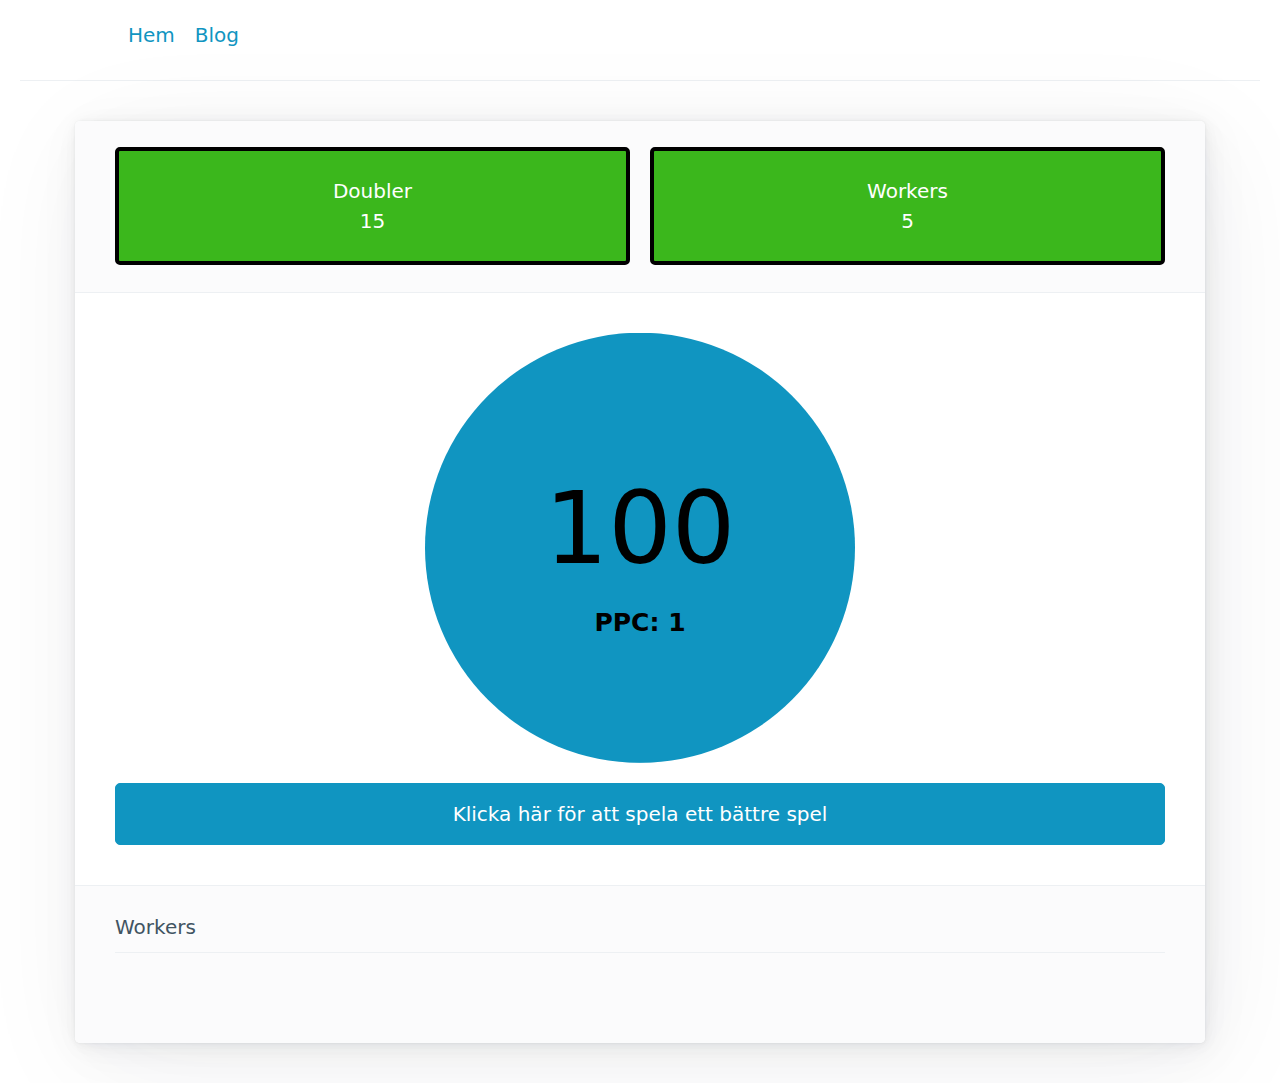
==== commit 58de6d1d: "Deploying to gh-pages from @ Wabuuuu/Wabuuuu.github.io@657b4d7747d0e1c9b0c189aee595cfb3784b7fdb 🚀" ====
--- a/index.html
+++ b/index.html
@@ -5,16 +5,16 @@
 		<link rel="icon" href="./favicon.png" />
 		<meta name="viewport" content="width=device-width" />
 		<meta http-equiv="content-security-policy" content="">
-		<link href="./_app/immutable/assets/_layout-8003c18b.css" rel="stylesheet">
-		<link href="./_app/immutable/assets/_page-f22d7fd2.css" rel="stylesheet">
-		<link rel="modulepreload" href="./_app/immutable/start-99fe7136.js">
-		<link rel="modulepreload" href="./_app/immutable/chunks/index-efcbbb00.js">
-		<link rel="modulepreload" href="./_app/immutable/chunks/singletons-08392291.js">
+		<link href="./_app/immutable/assets/_layout-8c257c6b.css" rel="stylesheet">
+		<link href="./_app/immutable/assets/_page-144311cd.css" rel="stylesheet">
+		<link rel="modulepreload" href="./_app/immutable/start-2b4bbd29.js">
+		<link rel="modulepreload" href="./_app/immutable/chunks/index-6a566121.js">
+		<link rel="modulepreload" href="./_app/immutable/chunks/singletons-5dccf18b.js">
 		<link rel="modulepreload" href="./_app/immutable/chunks/preload-helper-41c905a7.js">
-		<link rel="modulepreload" href="./_app/immutable/components/pages/_layout.svelte-f6925622.js">
+		<link rel="modulepreload" href="./_app/immutable/components/pages/_layout.svelte-69769632.js">
 		<link rel="modulepreload" href="./_app/immutable/modules/pages/_layout.js-9cbb603b.js">
 		<link rel="modulepreload" href="./_app/immutable/chunks/_layout-da46b06b.js">
-		<link rel="modulepreload" href="./_app/immutable/components/pages/_page.svelte-9d8914fa.js"><!-- HEAD_svelte-1lc4dl3_START --><link rel="stylesheet" href="/pico.min.css"><style>nav {
+		<link rel="modulepreload" href="./_app/immutable/components/pages/_page.svelte-5d9a2271.js"><!-- HEAD_svelte-1lc4dl3_START --><link rel="stylesheet" href="/pico.min.css"><style>nav {
       margin-left: 10%;
       margin-right: 10%;
     }
@@ -29,30 +29,34 @@
 <nav><ul><li><a href="/">Hem</a></li>
     <li><a href="/devblog">Blog</a></li></ul></nav>
 
-<main class="container-fluid"><hr>
+<main class="container-fluid svelte-1cpby5l"><hr>
 
-  <main class="container"><article><header><div class="grid"><button class="upgrade svelte-jpsens"><span>Doubler</span>
-          <span>15</span>
-        </button><button class="upgrade svelte-jpsens"><span>Worker</span>
-          <span>5</span>
-        </button></div></header>
-  <div class="game svelte-jpsens"><button class="clicker svelte-jpsens"><span class="clicks svelte-jpsens">100</span>
-      <span class="pointtext svelte-jpsens">PPC: 1</span></button></div>
-  <footer><div class="panelright svelte-jpsens"><div><span>Workers</span>
-        <hr>
-        <div class="shop svelte-jpsens"></div></div>
-      <hr></div></footer>
-</article></main></main>
+  <main class="container svelte-1cpby5l"><article class="svelte-10wlxb2"><header class="svelte-10wlxb2"><div class="grid svelte-10wlxb2"><button class="upgrade svelte-10wlxb2"><span>Doubler</span>
+            <span>15</span>
+          </button><button class="upgrade svelte-10wlxb2"><span>Workers</span>
+            <span>5</span>
+          </button></div></header>
+    <div class="game svelte-10wlxb2"><button class="clicker svelte-10wlxb2"><span class="clicks svelte-10wlxb2">100</span>
+        <span class="pointtext svelte-10wlxb2">PPC: 1</span></button></div>
+
+      <button>Klicka här för att spela ett bättre spel </button>
+
+    <footer class="svelte-10wlxb2"><div class="panelright svelte-10wlxb2"><div class="svelte-10wlxb2"><span>Workers</span>
+          <hr>
+          <div class="shop svelte-10wlxb2"></div></div>
+        <hr></div></footer>
+</article></main>
+</main>
 
 
-		<script type="module" data-sveltekit-hydrate="1b8re81">
-			import { start } from "./_app/immutable/start-99fe7136.js";
+		<script type="module" data-sveltekit-hydrate="1co1v8w">
+			import { start } from "./_app/immutable/start-2b4bbd29.js";
 
 			start({
 				env: {},
 				paths: {"base":"","assets":""},
-				target: document.querySelector('[data-sveltekit-hydrate="1b8re81"]').parentNode,
-				version: "1673353065762",
+				target: document.querySelector('[data-sveltekit-hydrate="1co1v8w"]').parentNode,
+				version: "1674126612141",
 				hydrate: {
 					node_ids: [0, 2],
 					data: [null,null],
--- a/_app/immutable/assets/_layout-8c257c6b.css
+++ b/_app/immutable/assets/_layout-8c257c6b.css
@@ -0,0 +1 @@
+code[class*=language-],pre[class*=language-]{background:hsl(220,13%,18%);color:#abb2bf;text-shadow:0 1px rgba(0,0,0,.3);font-family:Fira Code,Fira Mono,Menlo,Consolas,DejaVu Sans Mono,monospace;direction:ltr;text-align:left;white-space:pre;word-spacing:normal;word-break:normal;line-height:1.5;-moz-tab-size:2;-o-tab-size:2;tab-size:2;-webkit-hyphens:none;-moz-hyphens:none;-ms-hyphens:none;hyphens:none}code[class*=language-]::-moz-selection,code[class*=language-] *::-moz-selection,pre[class*=language-] *::-moz-selection{background:hsl(220,13%,28%);color:inherit;text-shadow:none}code[class*=language-]::selection,code[class*=language-] *::selection,pre[class*=language-] *::selection{background:hsl(220,13%,28%);color:inherit;text-shadow:none}pre[class*=language-]{padding:1em;margin:.5em 0;overflow:auto;border-radius:.3em}:not(pre)>code[class*=language-]{padding:.2em .3em;border-radius:.3em;white-space:normal}@media print{code[class*=language-],pre[class*=language-]{text-shadow:none}}.token.comment,.token.prolog,.token.cdata{color:#5c6370}.token.doctype,.token.punctuation,.token.entity{color:#abb2bf}.token.attr-name,.token.class-name,.token.boolean,.token.constant,.token.number,.token.atrule{color:#d19a66}.token.keyword{color:#c678dd}.token.property,.token.tag,.token.symbol,.token.deleted,.token.important{color:#e06c75}.token.selector,.token.string,.token.char,.token.builtin,.token.inserted,.token.regex,.token.attr-value,.token.attr-value>.token.punctuation{color:#98c379}.token.variable,.token.operator,.token.function{color:#61afef}.token.url{color:#56b6c2}.token.attr-value>.token.punctuation.attr-equals,.token.special-attr>.token.attr-value>.token.value.css{color:#abb2bf}.language-css .token.selector{color:#e06c75}.language-css .token.property{color:#abb2bf}.language-css .token.function,.language-css .token.url>.token.function{color:#56b6c2}.language-css .token.url>.token.string.url{color:#98c379}.language-css .token.important,.language-css .token.atrule .token.rule,.language-javascript .token.operator{color:#c678dd}.language-javascript .token.template-string>.token.interpolation>.token.interpolation-punctuation.punctuation{color:#be5046}.language-json .token.operator{color:#abb2bf}.language-json .token.null.keyword{color:#d19a66}.language-markdown .token.url,.language-markdown .token.url>.token.operator,.language-markdown .token.url-reference.url>.token.string{color:#abb2bf}.language-markdown .token.url>.token.content{color:#61afef}.language-markdown .token.url>.token.url,.language-markdown .token.url-reference.url{color:#56b6c2}.language-markdown .token.blockquote.punctuation,.language-markdown .token.hr.punctuation{color:#5c6370;font-style:italic}.language-markdown .token.code-snippet{color:#98c379}.language-markdown .token.bold .token.content{color:#d19a66}.language-markdown .token.italic .token.content{color:#c678dd}.language-markdown .token.strike .token.content,.language-markdown .token.strike .token.punctuation,.language-markdown .token.list.punctuation,.language-markdown .token.title.important>.token.punctuation{color:#e06c75}.token.bold{font-weight:700}.token.comment,.token.italic{font-style:italic}.token.entity{cursor:help}.token.namespace{opacity:.8}.token.token.tab:not(:empty):before,.token.token.cr:before,.token.token.lf:before,.token.token.space:before{color:#abb2bf26;text-shadow:none}div.code-toolbar>.toolbar.toolbar>.toolbar-item{margin-right:.4em}div.code-toolbar>.toolbar.toolbar>.toolbar-item>button,div.code-toolbar>.toolbar.toolbar>.toolbar-item>a,div.code-toolbar>.toolbar.toolbar>.toolbar-item>span{background:hsl(220,13%,26%);color:#828997;padding:.1em .4em;border-radius:.3em}div.code-toolbar>.toolbar.toolbar>.toolbar-item>button:hover,div.code-toolbar>.toolbar.toolbar>.toolbar-item>button:focus,div.code-toolbar>.toolbar.toolbar>.toolbar-item>a:hover,div.code-toolbar>.toolbar.toolbar>.toolbar-item>a:focus,div.code-toolbar>.toolbar.toolbar>.toolbar-item>span:hover,div.code-toolbar>.toolbar.toolbar>.toolbar-item>span:focus{background:hsl(220,13%,28%);color:#abb2bf}.line-highlight.line-highlight{background:hsla(220,100%,80%,.04)}.line-highlight.line-highlight:before,.line-highlight.line-highlight[data-end]:after{background:hsl(220,13%,26%);color:#abb2bf;padding:.1em .6em;border-radius:.3em;box-shadow:0 2px #0003}pre[id].linkable-line-numbers.linkable-line-numbers span.line-numbers-rows>span:hover:before{background-color:#99bbff0a}.line-numbers.line-numbers .line-numbers-rows,.command-line .command-line-prompt{border-right-color:#abb2bf26}.line-numbers .line-numbers-rows>span:before,.command-line .command-line-prompt>span:before{color:#636d83}.rainbow-braces .token.token.punctuation.brace-level-1,.rainbow-braces .token.token.punctuation.brace-level-5,.rainbow-braces .token.token.punctuation.brace-level-9{color:#e06c75}.rainbow-braces .token.token.punctuation.brace-level-2,.rainbow-braces .token.token.punctuation.brace-level-6,.rainbow-braces .token.token.punctuation.brace-level-10{color:#98c379}.rainbow-braces .token.token.punctuation.brace-level-3,.rainbow-braces .token.token.punctuation.brace-level-7,.rainbow-braces .token.token.punctuation.brace-level-11{color:#61afef}.rainbow-braces .token.token.punctuation.brace-level-4,.rainbow-braces .token.token.punctuation.brace-level-8,.rainbow-braces .token.token.punctuation.brace-level-12{color:#c678dd}pre.diff-highlight>code .token.token.deleted:not(.prefix),pre>code.diff-highlight .token.token.deleted:not(.prefix){background-color:#ff526626}pre.diff-highlight>code .token.token.deleted:not(.prefix)::-moz-selection,pre.diff-highlight>code .token.token.deleted:not(.prefix) *::-moz-selection,pre>code.diff-highlight .token.token.deleted:not(.prefix)::-moz-selection,pre>code.diff-highlight .token.token.deleted:not(.prefix) *::-moz-selection{background-color:#fb566940}pre.diff-highlight>code .token.token.deleted:not(.prefix)::selection,pre.diff-highlight>code .token.token.deleted:not(.prefix) *::selection,pre>code.diff-highlight .token.token.deleted:not(.prefix)::selection,pre>code.diff-highlight .token.token.deleted:not(.prefix) *::selection{background-color:#fb566940}pre.diff-highlight>code .token.token.inserted:not(.prefix),pre>code.diff-highlight .token.token.inserted:not(.prefix){background-color:#1aff5b26}pre.diff-highlight>code .token.token.inserted:not(.prefix)::-moz-selection,pre.diff-highlight>code .token.token.inserted:not(.prefix) *::-moz-selection,pre>code.diff-highlight .token.token.inserted:not(.prefix)::-moz-selection,pre>code.diff-highlight .token.token.inserted:not(.prefix) *::-moz-selection{background-color:#38e06240}pre.diff-highlight>code .token.token.inserted:not(.prefix)::selection,pre.diff-highlight>code .token.token.inserted:not(.prefix) *::selection,pre>code.diff-highlight .token.token.inserted:not(.prefix)::selection,pre>code.diff-highlight .token.token.inserted:not(.prefix) *::selection{background-color:#38e06240}.prism-previewer.prism-previewer:before,.prism-previewer-gradient.prism-previewer-gradient div{border-color:#262931}.prism-previewer-color.prism-previewer-color:before,.prism-previewer-gradient.prism-previewer-gradient div,.prism-previewer-easing.prism-previewer-easing:before{border-radius:.3em}.prism-previewer.prism-previewer:after{border-top-color:#262931}.prism-previewer-flipped.prism-previewer-flipped.after{border-bottom-color:#262931}.prism-previewer-angle.prism-previewer-angle:before,.prism-previewer-time.prism-previewer-time:before,.prism-previewer-easing.prism-previewer-easing{background:hsl(219,13%,22%)}.prism-previewer-angle.prism-previewer-angle circle,.prism-previewer-time.prism-previewer-time circle{stroke:#abb2bf;stroke-opacity:1}.prism-previewer-easing.prism-previewer-easing circle,.prism-previewer-easing.prism-previewer-easing path,.prism-previewer-easing.prism-previewer-easing line{stroke:#abb2bf}.prism-previewer-easing.prism-previewer-easing circle{fill:transparent}main.svelte-1cpby5l{background-image:url(https://img.archiexpo.com/images_ae/photo-mg/3852-17555356.jpg);background-size:100%;background-position:-1px -50px}
--- a/_app/immutable/assets/_page-144311cd.css
+++ b/_app/immutable/assets/_page-144311cd.css
@@ -0,0 +1 @@
+iframe.svelte-10wlxb2{width:100%;height:60vh}.shop.svelte-10wlxb2{display:grid;grid-auto-flow:row;gap:8px;grid-template-rows:repeat(3,1fr);grid-template-columns:repeat(3,1fr)}.upgrade.svelte-10wlxb2{width:100%;height:100%;border:4px solid rgb(0,0,0);background-color:#3bb71c;background-image:url(https://swall.teahub.io/photos/small/2-21651_nebula-space-wallpaper-orange-and-blue-space.jpg);place-items:center;place-content:center;display:flex;flex-direction:column;background-size:100%;background-position:0px -29px}.worker.svelte-10wlxb2{width:100%;height:100%;border:1px solid black;background-color:#808d1b;place-items:center;place-content:center;display:flex}.game.svelte-10wlxb2{height:50vh;display:flex;flex-direction:column;place-items:center;place-content:center}.clicker.svelte-10wlxb2{clip-path:circle();display:flex;height:100%;width:100%;flex-direction:column;place-items:center;place-content:center;background-image:url(https://e0.pxfuel.com/wallpapers/757/616/desktop-wallpaper-applejack-my-little-pony-friendship-is-magic.jpg);background-size:60%;background-position:230px -5px}.panelright.svelte-10wlxb2{height:100%;display:flex;flex-direction:column;gap:16px}.clicks.svelte-10wlxb2{font-size:100px;color:#000}.pointtext.svelte-10wlxb2{color:#000;font-size:25px;font-weight:700}article.svelte-10wlxb2{background-image:url(https://swall.teahub.io/photos/small/2-21651_nebula-space-wallpaper-orange-and-blue-space.jpg);background-size:100%;background-position:0px -500px}header.svelte-10wlxb2{background-image:url(https://img.archiexpo.com/images_ae/photo-mg/3852-17555356.jpg);background-size:100%;background-position:-1px -50px}footer.svelte-10wlxb2{background-image:url(https://img.archiexpo.com/images_ae/photo-mg/3852-17555356.jpg);background-size:100%;background-position:-1px -1px}div.svelte-10wlxb2{background-image:url(https://swall.teahub.io/photos/small/2-21651_nebula-space-wallpaper-orange-and-blue-space.jpg);background-size:100%;background-position:-1px -1px}
